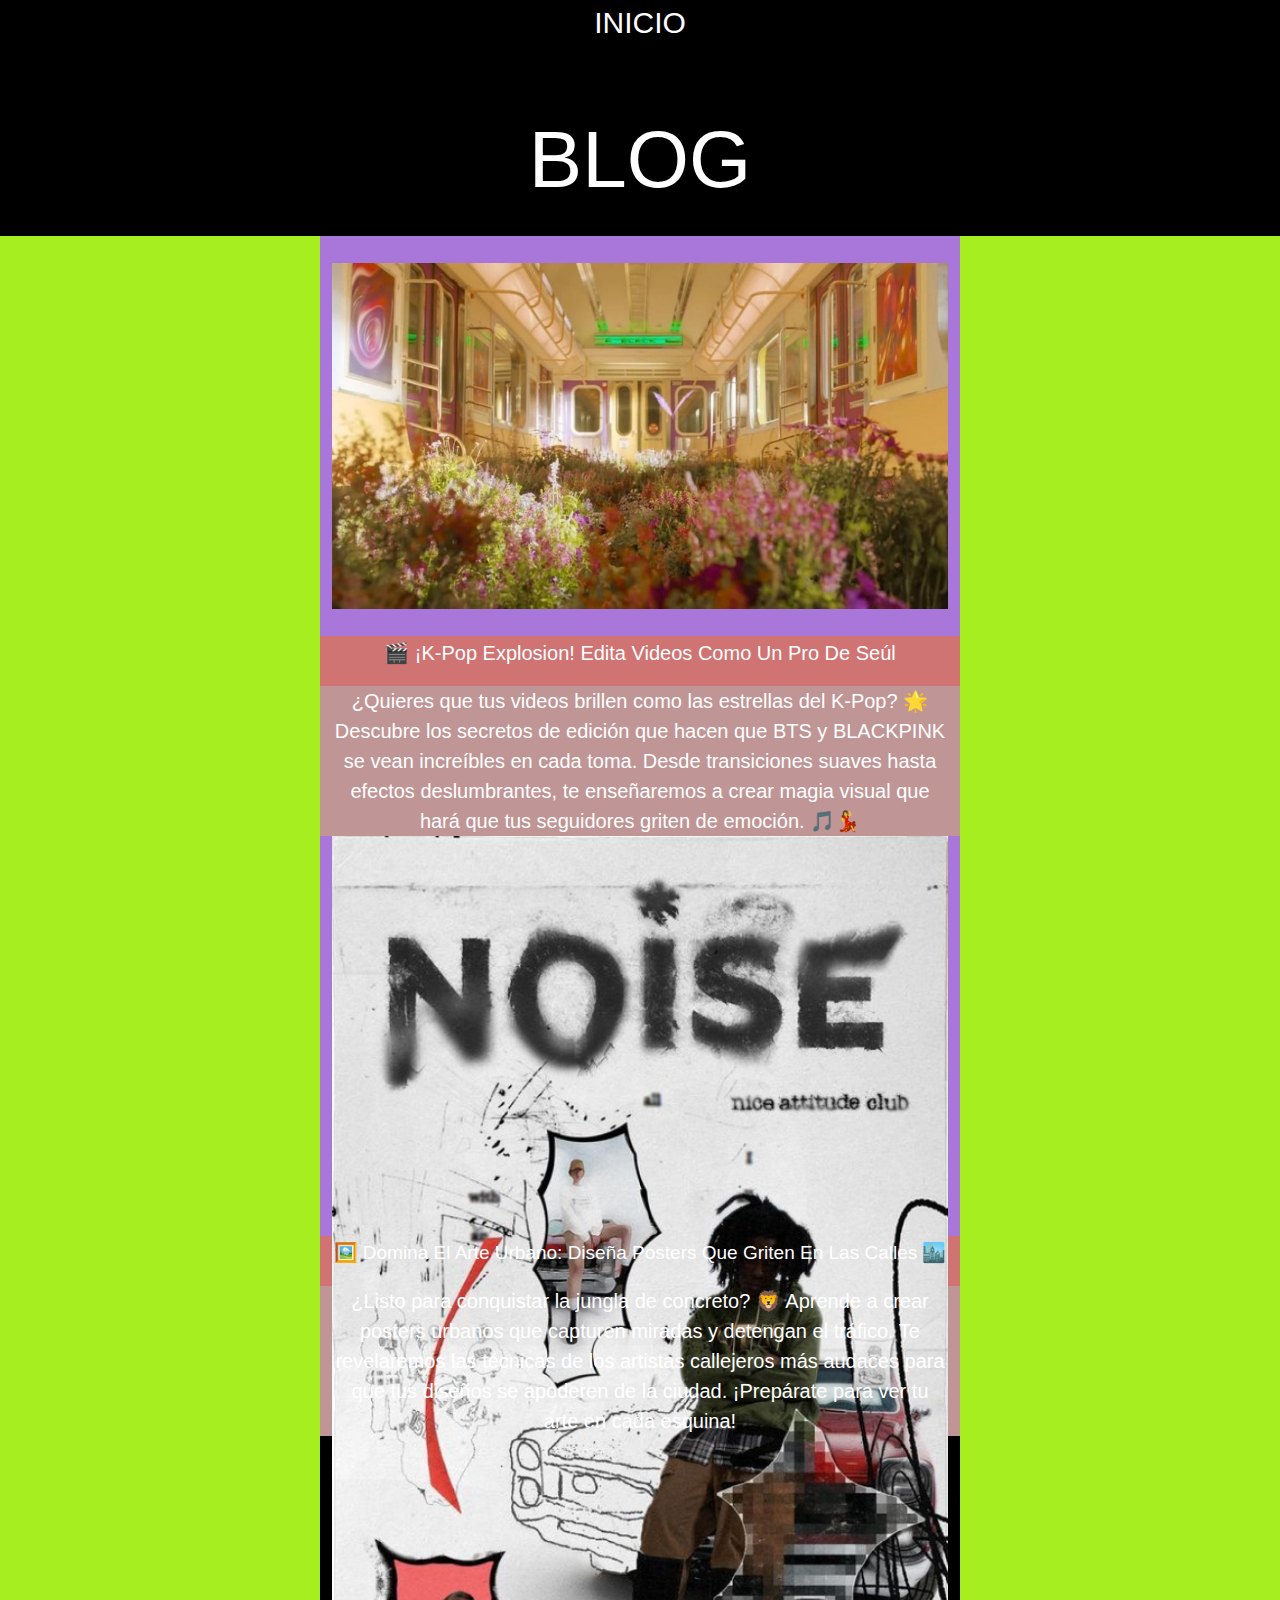
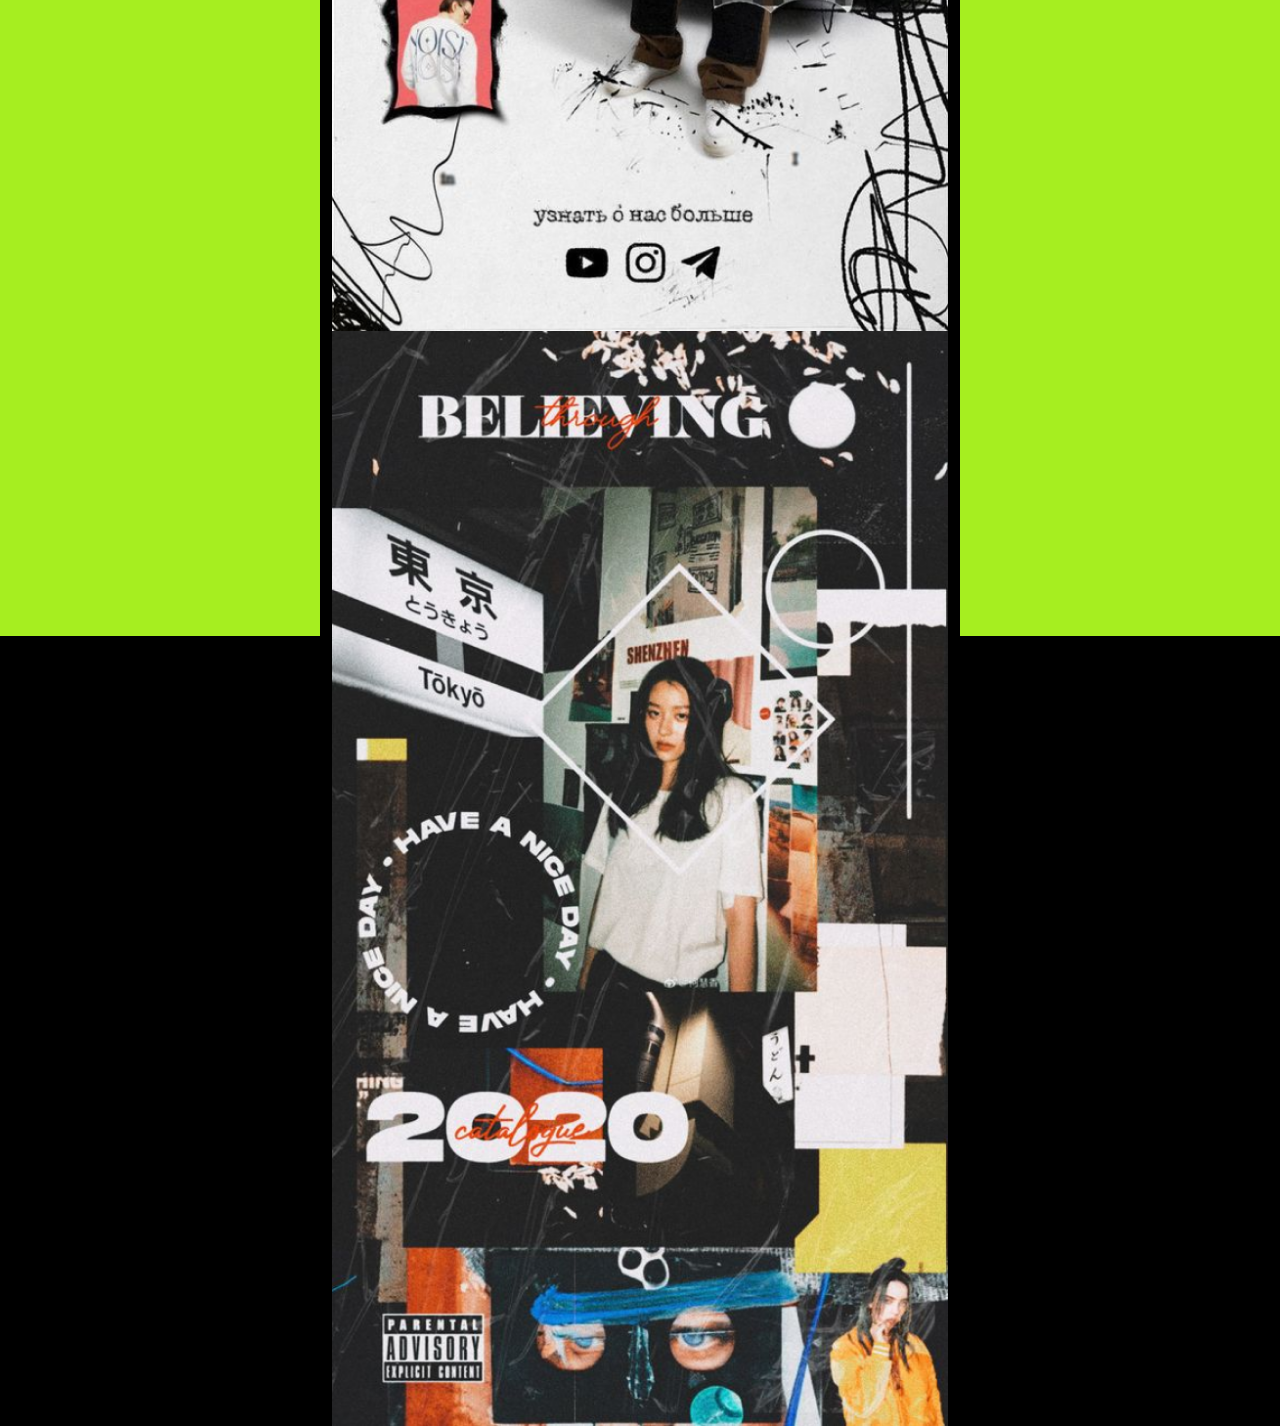
==== blog.html @ 445328c5 "cambios" ====
<!doctype html>
<html lang="en">
  <head>
    <meta charset="utf-8">
    <meta name="viewport" content="width=device-width, initial-scale=1">
    <title>blog</title>
    <link href="https://cdn.jsdelivr.net/npm/bootstrap@5.3.3/dist/css/bootstrap.min.css" rel="stylesheet" integrity="sha384-QWTKZyjpPEjISv5WaRU9OFeRpok6YctnYmDr5pNlyT2bRjXh0JMhjY6hW+ALEwIH" crossorigin="anonymous">
    <link rel="stylesheet" href="css/style.css">
</head>
  <body>
    <div class="container-fluid">
        <header class="header-blog">
              <a href="index.html" class="inicio-blog">INICIO</a>
        </header>


      <div class="row">
        <div class="col-sm-12 col-md-12 col-xl-12 col-xxl-12 caja3 blogtitulo">
          <p>BLOG</p>
        </div>
      </div>

      <div class="row">
        <div class="col-xl-3 col-xxl-3 caja4"></div>    

        <div class="col-12 col-sm-12  col-md-12 col-lg-12 col-xl-6 col-xxl-6">
            <div class="row caja5 imagen1">
                <img src="imagenes/kpopmv2.jpg" class="kpopimg">
            </div>
            <div class="row caja6 titulo1-blog">
                <P>🎬 ¡K-Pop Explosion! Edita Videos Como Un Pro De Seúl</P>
            </div>
            <div class="row caja7 texto1-blog">
              <P>¿Quieres que tus videos brillen como las estrellas del K-Pop? 🌟 Descubre los secretos de edición que hacen que BTS y BLACKPINK se vean increíbles en cada toma. Desde transiciones suaves hasta efectos deslumbrantes, te enseñaremos a crear magia visual que hará que tus seguidores griten de emoción. 🎵💃</P>
            </div>
            <div class="row caja8 imagen2-3">
                <img src="imagenes/posters.png" class="poster">
                <img src="imagenes/posters2.png" class="poster2">
            </div>
            <div class="row caja9 titulo2-blog">
              <P>🖼️ Domina El Arte Urbano: Diseña Posters Que Griten En Las Calles 🏙️</P>
            </div>
            <div class="row caja10 texto2-blog">
              <P>¿Listo para conquistar la jungla de concreto? 🦁 Aprende a crear posters urbanos que capturen miradas y detengan el tráfico. Te revelaremos las técnicas de los artistas callejeros más audaces para que tus diseños se apoderen de la ciudad. ¡Prepárate para ver tu arte en cada esquina!</P>
            </div>
        </div>


        <div class="col-xl-3 col-xxl-3 caja11">

        </div>
    </div>

    




    <script src="https://cdn.jsdelivr.net/npm/bootstrap@5.3.3/dist/js/bootstrap.bundle.min.js" integrity="sha384-YvpcrYf0tY3lHB60NNkmXc5s9fDVZLESaAA55NDzOxhy9GkcIdslK1eN7N6jIeHz" crossorigin="anonymous"></script>
  </body>
</html>
---- css/style.css ----
body{
    background-color: black;
}

/* INICIO */

.caja1 {
    height: 100%;
    background-color: #000000;
    justify-content: end;
    align-items: center;
}
.caja1 img{
    width: 100%;
}

.caja2 {
    height: 50px;
    width: 200px;
    left: 0;
    z-index: 0;
}

.blog1 {
    font-weight: bold;
    color: white;
    font-size: 40px;
    font-family: "Arimo", sans-serif;
    position: relative;
    z-index: 1;
    text-align: center;
}

.blog1 a{
    text-decoration: none;
    
}

.blog1 a:hover{
    color: #D0FF00;
    text-decoration: none;
}

.portafolio1 {
    font-weight: bold;
    color: white;
    font-size: 30px;
    font-family: "Arimo", sans-serif; 
    text-align: center;
}

.sobreMi1 {
    font-weight: bold;
    color: white;
    font-size: 30px;
    font-family: "Arimo", sans-serif;
    text-align: center;
}

.contacto1 {
    font-weight: bold;
    color: white;
    font-size: 30px;
    font-family: "Arimo", sans-serif;
    text-align: center;
}

.tituloinicio {
    color: white;
    font-size: 50px;
    font-family: "Arimo", sans-serif;
    text-align: center;
}
/* INICIO */


/* BLOG */
.header-blog{
    background-color: #000000;
    position: fixed;
    display: flex;
    justify-content: center;
    align-items: start;
    width: 100%;
    padding: 0px 0px;
    margin-left: -12px;
}
.caja4{
    background-color: rgb(166, 238, 32);
    height: 2000px;
}

.caja5 {
    background-color: rgb(169, 118, 218);
    height: 400px;
    justify-content: center;
    align-items: center;
}

.caja6 {
    background-color: rgb(207, 115, 115);
    height: 50px;
    text-align: center;
    display: flex;
    justify-content: center;
    align-items: center;
}

.caja7 {
    background-color: rgb(192, 149, 149);
    height: 150px;
    text-align: center;
    display: flex;
    justify-content: center;
    align-items: center;
}

.caja8 {
    background-color: rgb(169, 118, 218);
    height: 400px;
    justify-content: center;
    align-items: center;
}

.caja9 {
    background-color: rgb(207, 115, 115);
    height: 50px;
    text-align: center;
    display: flex;
    justify-content: center;
    align-items: center;
}

.caja10 {
    background-color: rgb(192, 149, 149);
    height: 150px;
    text-align: center;
    display: flex;
    justify-content: center;
    align-items: center;
}

.caja11 {
    background-color: rgb(166, 238, 32);
    height: 2000px;
}

.inicio-blog {
    color: white;
    font-size: 30px;
    font-family: "Arimo", sans-serif; 
    text-align: center;
    text-decoration: none;
}

.inicio-blog a:hover{
    color: #D0FF00;
}

.blogtitulo {
    color: white;
    font-size: 80px;
    font-family: "Arimo", sans-serif;
    text-align: center;
    padding-top: 100px;
}

.titulo1-blog {
    color: white;
    font-size: 20px;
    font-family: "Arimo", bold;
}

.titulo2-blog {
    color: white;
    font-size: 19px;
    font-family: "Arimo", bold;
}

.texto1-blog {
    color: white;
    font-size: 20px;
    font-family: "Arimo", sans-serif;
}

.texto2-blog {
    color: white;
    font-size: 20px;
    font-family: "Arimo", sans-serif;
}

.kpopimg {
    width: 100%;
}

.poster {
    width: auto;
    float: left;
}

.poster2 {
    width: auto;
    float: left;
}
/* BLOG */


/* PORTAFOLIO */
.caja12 {

    height: 850px;
}

.caja13 {

    height: 250px;
}

.caja14 {
    height: 200px;
    justify-content: center;
    align-items: center;
}

.caja15 {

    height: 200px;
}

.caja16 {
    height: 200px;
}

.caja17 {
    height: 850px;
}

.inicio1 {
    color: white;
    font-size: 30px;
    font-family: "Arimo", sans-serif; 
    text-align: center;
}

.sobreMi1 {
    color: white;
    font-size: 30px;
    font-family: "Arimo", sans-serif;
    text-align: center;
}

.contacto1 {
    color: white;
    font-size: 30px;
    font-family: "Arimo", sans-serif;
    text-align: center;
}

.portafoliotitulo {
    color: white;
    font-size: 80px;
    font-family: "Arimo", sans-serif;
    text-align: center;
    padding-top: 100px;
}

.branding1 {
    color: white;
    font-size: 40px;
    font-family: "Arimo", sans-serif;
    text-align: center;
}

.branding1 a{
    text-decoration: none;
    color: white;  
}

.branding1 a:hover{
    color: #D0FF00;
}

.edicion1 {
    color: white;
    font-size: 40px;
    font-family: "Arimo", sans-serif;
    text-align: center;
}

.edicion1 a{
    text-decoration: none;
    color: white;
}

.edicion1 a:hover{
    color: #D0FF00;
}

.ilustracion1 {
    color: white;
    font-size: 40px;
    font-family: "Arimo", sans-serif;
    text-align: center;
}

.ilustracion1 a{
   text-decoration: none;
   color: white; 
}

.ilustracion1 a:hover{
    color: #D0FF00;
}

/* PORTAFOLIO */


/* SOBRE MÍ */
.caja18 {
    height: 300px;
}

.caja19 {
    height: 500px;
    align-items: center;
    justify-content: center;
    display: flex;
}

.caja20 {
    height: 500px;
}

.sobremititulo {
    color: white;
    font-size: 80px;
    font-family: "Arimo", sans-serif;
    text-align: center;
    padding-top: 100px;
}

.inicio1 {
    color: white;
    font-size: 30px;
    font-family: "Arimo", sans-serif; 
    text-align: center;
}

.portafolio1 {
    color: white;
    font-size: 30px;
    font-family: "Arimo", sans-serif;
    text-align: center;
}

.contacto1 {
    color: white;
    font-size: 30px;
    font-family: "Arimo", sans-serif;
    text-align: center;
}

.texto-sobremi {
    color: white;
    font-size: 40px;
    font-family: "Arimo", sans-serif;
}

.fotomajo{
    height: 100%;
}
/* SOBRE MÍ */


/* CONTACTO */
.caja21 {

    height: 300px;
}

.caja22 {

    height: 300px;
    display: flex;
    justify-content: center;
    align-items: center;
}

.caja23 {

    height: 300px;
    display: flex;
    justify-content: center;
    align-items: center;
}

.caja24 {

    height: 300px;
    display: flex;
    justify-content: center;
    align-items: center;
}

.caja25 {

    height: 40px;
    display: flex;
    justify-content: center;
    align-items: center;
}

.caja26 {

    height: 40px;
    display: flex;
    justify-content: center;
    align-items: center;
}

.caja27 {

    height: 40px;
    display: flex;
    justify-content: center;
    align-items: center;
}

.caja28 {

    height: 40px;
    display: flex;
    justify-content: center;
    align-items: center;
}

.caja29 {

    height: 40px;
    display: flex;
    justify-content: center;
    align-items: center;
}

.caja30 {

    height: 40px;
    display: flex;
    justify-content: center;
    align-items: center;
}

.contactotitulo {
    color: white;
    font-size: 80px;
    font-family: "Arimo", sans-serif;
    text-align: center;
    padding-top: 100px;
}

.inicio1 {
    color: white;
    font-size: 30px;
    font-family: "Arimo", sans-serif; 
    text-align: center;
}

.portafolio1 {
    color: white;
    font-size: 30px;
    font-family: "Arimo", sans-serif;
    text-align: center;
}

.sobreMi1 {
    color: white;
    font-size: 30px;
    font-family: "Arimo", sans-serif;
    text-align: center;
}

.correo1-contacto {
    color: white;
    font-size: 20px;
    font-family: "Arimo", sans-serif;
}

.instagram1-contacto {
    color: white;
    font-size: 20px;
    font-family: "Arimo", sans-serif;
}

.github1-contacto {
    color: white;
    font-size: 20px;
    font-family: "Arimo", sans-serif;
}

.correoimg {
    width: 356px;
}

.instaimg {
    width: 270px;
}

.githubimg {
    width: 260px;
}
/* CONTACTO */


/* BRANDING */
.caja31 {
    background-color: rgb(101, 197, 165);
    height: 300px;
}

.caja32 {
    background-color: rgb(162, 162, 250);
    height: 500px;
}

.caja33 {
    background-color: rgb(169, 224, 158);
    height: 500px;
}

.caja34 {
    background-color: rgb(250, 162, 216);
    height: 500px;
}

.inicio1 {
    color: white;
    font-size: 30px;
    font-family: "Arimo", sans-serif; 
    text-align: center;
}

.portafolio1 {
    color: white;
    font-size: 30px;
    font-family: "Arimo", sans-serif;
    text-align: center;
}

.contacto1 {
    color: white;
    font-size: 30px;
    font-family: "Arimo", sans-serif;
    text-align: center;
}

.brandingtitulo {
    color: white;
    font-size: 80px;
    font-family: "Arimo", sans-serif;
    text-align: center;
    padding-top: 100px;
}
/* BRANDING */


/* EDICIÓN */
.caja35 {
    height: 300px;
}

.caja36 {
    height: 500px;
}

.caja37 {
    background-color: rgb(169, 224, 158);
    height: 500px;
    display: flex;
    justify-content: center;
    align-items: center;
}

.caja38 {
    background-color: rgb(169, 224, 158);
    height: 500px;
    display: flex;
    justify-content: center;
    align-items: center;
}

.caja39 {
    height: 500px;
}

.inicio1 {
    color: white;
    font-size: 30px;
    font-family: "Arimo", sans-serif; 
    text-align: center;
}

.portafolio1 {
    color: white;
    font-size: 30px;
    font-family: "Arimo", sans-serif;
    text-align: center;
}

.contacto1 {
    color: white;
    font-size: 30px;
    font-family: "Arimo", sans-serif;
    text-align: center;
}

.ediciontitulo {
    color: white;
    font-size: 80px;
    font-family: "Arimo", sans-serif;
    text-align: center;
    padding-top: 100px;
}

.cervezaimg {
    width: 100%;
}

.randomimg {
    width: 100%;
}
/* EDICIÓN */


/* ILUSTRACIÓN */
.caja40 {
    background-color: rgb(101, 197, 165);
    height: 300px;
}

.caja41 {
    background-color: rgb(162, 162, 250);
    height: 500px;
}

.caja42 {
    background-color: rgb(169, 224, 158);
    height: 500px;
}

.caja43 {
    background-color: rgb(250, 162, 216);
    height: 500px;
}

.inicio1 {
    color: white;
    font-size: 30px;
    font-family: "Arimo", sans-serif; 
    text-align: center;
}

.portafolio1 {
    color: white;
    font-size: 30px;
    font-family: "Arimo", sans-serif;
    text-align: center;
}

.contacto1 {
    color: white;
    font-size: 30px;
    font-family: "Arimo", sans-serif;
    text-align: center;
}

.ilustraciontitulo {
    color: white;
    font-size: 80px;
    font-family: "Arimo", sans-serif;
    text-align: center;
    padding-top: 100px;
}
/* ILUSTRACIÓN */

/* hamburguesa */
.header{
    height: 100px;
    padding: 0 50px;
    color: white; 
    display: flex;
    justify-content: space-between;
    align-items: center;
    width: 100%;
}

.menu{
    color: white;
    text-transform: uppercase;
    text-decoration: none;
    padding: 0 10px;
    transition: 0.4s;
}
.mostrar-menu,
.esconder-menu{
    font-size: 30px;
    cursor: pointer;
    display: none;
    transition: 0.4s;
}
.menu a{
    padding: 10px;
    color: rgb(255, 255, 255);
    text-decoration: none;
}
.mostrar-menu{
    order: 1;
}
.menu a:hover,
.mostrar-menu,
.esconder-menu{
    color: #D0FF00;
}
#check{
    display: none;
}
@media(max-width: 768px){
    .mostrar-menu,
    .esconder-menu{
        display: block;
    }
    .menu{
        position: fixed;
        width: 100%;
        height: 100vh;
        background: #000000;
        right: -100%;
        top: 0%;
        text-align: center;
        padding: 100px 0;
        z-index: 100px;
        transition: 0.8s;
    }
    .menu a{
        display: block;
        padding: 20px;
    }
    .esconder-menu{
        position: absolute;
        top: 40px;
        right: 40px;
    }
    #check:checked ~ .menu{
        right: 0;
    }
}
/* FIN HAMBURUESA */

/* MEDIAQUERE */
    /* 4K */
    @media(max-width: 2650px){
        .fotoindex{
            height: 100%;
        }
        .correoimg {
            width: 100%;
        }
        
        .instaimg {
            width: 100%;
        }
        
        .githubimg {
            width: 856px;
            height: 856px;
        }
    
        .caja25{
            margin-top: 50px;
        }
    
        .caja26{
            margin-top: 50px;
        }
    
        .caja27{
            margin-top: 50px;
        }
        .caja25{
        margin-top: 50px;
        }
        .caja26{
            margin-top: 50px;
        }
        .caja27{
            margin-top: 50px;
        }
        .caja2{
            width: 300px;
            height: 100px;
        }
        .blog1{
            font-size: 80px;
        }
        .portafolio1 {
            font-size: 50px;
        }
        .sobreMi1 {
            font-size: 50px;
        }
        .contacto1 {
            font-size: 50px;
        }
        .kpopimg {
            width: 50%;
        }
    }
    /* 4K */

    /* LAPTOP */
    @media(max-width: 1440px){
        .fotoindex{
            height: 100%;
        }
        .caja22 {
            margin-bottom: 10px;
        }
        .caja2{
            width: 200px;
            height: 80px;
        }
        .blog1{
            font-size: 50px;
        }
        .portafolio1 {
            font-size: 30px;
        }
        .sobreMi1 {
            font-size: 30px;
        }
        .contacto1 {
            font-size: 30px;
        }
        .kpopimg {
            width: 100%;
        }
    }
    /* LAPTOP */

    /* TABLET */
    @media(max-width: 768px){
        .fotoindex{
            height: 100%;
        }
        .caja12{
            display: none;
        }
        .caja17{
            display: none;
        }
        .portafoliotitulo{
            font-size: 50px;
        }
        .sobremititulo{
            font-size: 50px;
        }
        .contactotitulo{
            font-size: 50px;
        }
        .correo1-contacto{
            font-size: 40px;
        }
        .instagram1-contacto{
            font-size: 40px;
        }
        .github1-contacto{
            font-size: 40px;
        }
        .caja2{
            width: 100px;
            height: 50px;
        }
        .blog1{
            font-size: 30px;
        }
        .kpopimg{
            width: 100%
        }
    }
    /* TABLET */

    /* MÓVIL */
    @media(max-width: 425px){
        .fotoindex{
            height: 100%;
        }
        .caja2{
            width: 50px;
            height: 20px;
        }
        .blog1{
            font-size: 15px;
        }
        .tituloinicio {
            font-size: 20px;
        }
    }
    /* MÓVIL */

    /* Contacto */
    @media(max-width:2804px){
        .caja25{
            margin-top: 50px;
        }
    
        .caja26{
            margin-top: 50px;
        }
    
        .caja27{
            margin-top: 50px;
        }
    }
    /* Contacto */

    /* Blog */
    @media(max-width:1199px){
        .caja4{
            display: none;
        }
        .caja11{
            display: none;
        }
        .kpopimg{
            width: 60%
        }
    }
    /* Blog */
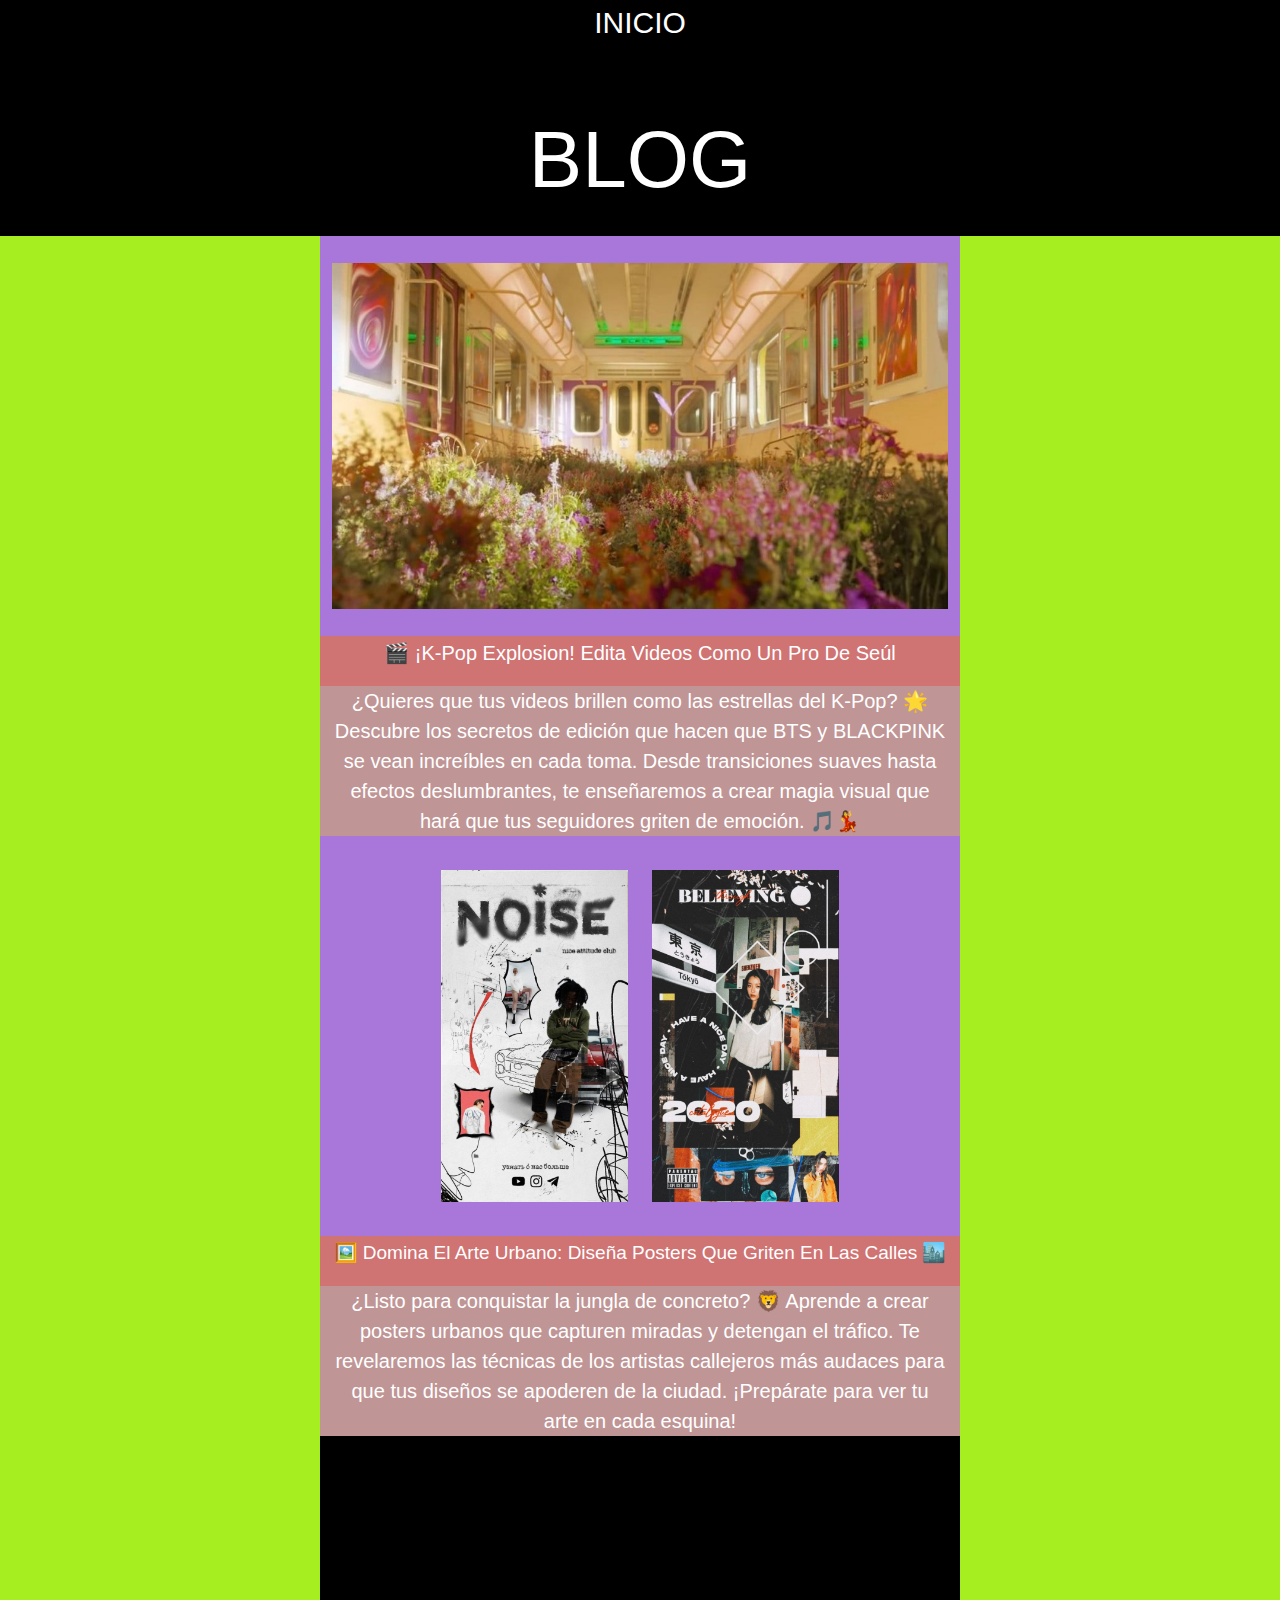
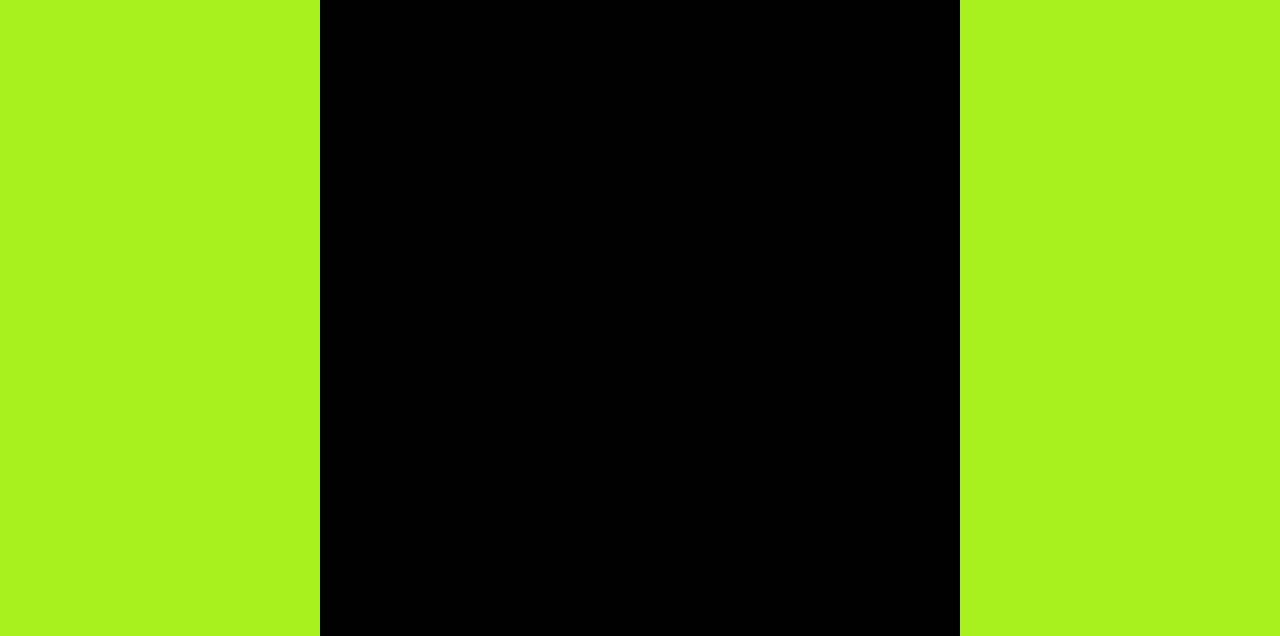
==== commit 5cc0f5b6: "cambios" ====
--- a/blog.html
+++ b/blog.html
@@ -25,23 +25,23 @@
 
         <div class="col-12 col-sm-12  col-md-12 col-lg-12 col-xl-6 col-xxl-6">
             <div class="row caja5 imagen1">
-                <img src="imagenes/kpopmv2.jpg" class="kpopimg">
+                <img src="imagenes/kpopmv2.jpg" class="kpopimg img-fluid">
             </div>
-            <div class="row caja6 titulo1-blog">
-                <P>🎬 ¡K-Pop Explosion! Edita Videos Como Un Pro De Seúl</P>
+            <div class="row caja6">
+                <P class="titulo1-blog">🎬 ¡K-Pop Explosion! Edita Videos Como Un Pro De Seúl</P>
             </div>
-            <div class="row caja7 texto1-blog">
-              <P>¿Quieres que tus videos brillen como las estrellas del K-Pop? 🌟 Descubre los secretos de edición que hacen que BTS y BLACKPINK se vean increíbles en cada toma. Desde transiciones suaves hasta efectos deslumbrantes, te enseñaremos a crear magia visual que hará que tus seguidores griten de emoción. 🎵💃</P>
+            <div class="row caja7">
+              <P class="texto1-blog">¿Quieres que tus videos brillen como las estrellas del K-Pop? 🌟 Descubre los secretos de edición que hacen que BTS y BLACKPINK se vean increíbles en cada toma. Desde transiciones suaves hasta efectos deslumbrantes, te enseñaremos a crear magia visual que hará que tus seguidores griten de emoción. 🎵💃</P>
             </div>
             <div class="row caja8 imagen2-3">
                 <img src="imagenes/posters.png" class="poster">
                 <img src="imagenes/posters2.png" class="poster2">
             </div>
-            <div class="row caja9 titulo2-blog">
-              <P>🖼️ Domina El Arte Urbano: Diseña Posters Que Griten En Las Calles 🏙️</P>
+            <div class="row caja9">
+              <P class="titulo2-blog">🖼️ Domina El Arte Urbano: Diseña Posters Que Griten En Las Calles 🏙️</P>
             </div>
             <div class="row caja10 texto2-blog">
-              <P>¿Listo para conquistar la jungla de concreto? 🦁 Aprende a crear posters urbanos que capturen miradas y detengan el tráfico. Te revelaremos las técnicas de los artistas callejeros más audaces para que tus diseños se apoderen de la ciudad. ¡Prepárate para ver tu arte en cada esquina!</P>
+              <P class="texto2-blog">¿Listo para conquistar la jungla de concreto? 🦁 Aprende a crear posters urbanos que capturen miradas y detengan el tráfico. Te revelaremos las técnicas de los artistas callejeros más audaces para que tus diseños se apoderen de la ciudad. ¡Prepárate para ver tu arte en cada esquina!</P>
             </div>
         </div>
 
--- a/css/style.css
+++ b/css/style.css
@@ -189,19 +189,6 @@
     font-family: "Arimo", sans-serif;
 }
 
-.kpopimg {
-    width: 100%;
-}
-
-.poster {
-    width: auto;
-    float: left;
-}
-
-.poster2 {
-    width: auto;
-    float: left;
-}
 /* BLOG */
 
 
@@ -816,6 +803,23 @@
     }
     /* 4K */
 
+    /* 4K 2*/
+    @media (min-width: 1440px) and (max-width: 2560px) {
+        .poster {
+                width: 19%; 
+                height: auto; 
+                object-fit: cover;
+                float: left;
+        }
+        .poster2 {
+            width: 19%; 
+            height: auto; 
+            object-fit: cover;
+            float: left;
+    }
+    }
+    /* 4K 2*/
+
     /* LAPTOP */
     @media(max-width: 1440px){
         .fotoindex{
@@ -846,6 +850,23 @@
     }
     /* LAPTOP */
 
+    /* LAPTOP 2*/
+    @media (min-width: 1024px) and (max-width: 1440px) {
+        .poster {
+                width: 33%; 
+                height: auto; 
+                object-fit: cover;
+                float: left;
+        }
+        .poster2 {
+            width: 33%; 
+            height: auto; 
+            object-fit: cover;
+            float: left;
+    }
+    }
+    /* LAPTOP 2*/
+
     /* TABLET */
     @media(max-width: 768px){
         .fotoindex{
@@ -883,10 +904,53 @@
             font-size: 30px;
         }
         .kpopimg{
-            width: 100%
-        }
+            width: 200%;
+        }
+        
     }
     /* TABLET */
+
+    /* TABLET 2 */
+    @media (min-width: 425px) and (max-width: 768px) {
+        .caja8{
+            height: 300px;
+        }
+        .poster {
+            width: 30%; 
+            height: auto; 
+            object-fit: cover;
+            float: left;
+        }
+        .poster2 {
+            width: 30%; 
+            height: auto; 
+            object-fit: cover;
+            float: left;
+        }
+    }
+    /* TABLET 2 */
+
+    /* laptop */
+    @media (min-width: 768px) and (max-width: 1024px) {
+        .kpopimg {
+            width: 100%; 
+            height: auto; 
+            object-fit: cover;
+        }
+        .poster {
+            width: 23%; 
+            height: auto; 
+            object-fit: cover;
+            float: left;
+        }
+        .poster2 {
+            width: 23%; 
+            height: auto; 
+            object-fit: cover;
+            float: left;
+        }
+    }
+    /* laptop */
 
     /* MÓVIL */
     @media(max-width: 425px){
@@ -903,8 +967,119 @@
         .tituloinicio {
             font-size: 20px;
         }
+        .kpopimg{
+            width: 100%;
+        }
+        .titulo1-blog{
+            font-size: 15px;
+        }
+        .caja5{
+            height: 250px;
+        }
+        .titulo2-blog{
+            font-size: 15px;
+        }
     }
     /* MÓVIL */
+
+    /* MÓVIL 2*/
+    @media (min-width: 374px) and (max-width: 425px) {
+        .caja5 {
+            height: 250px;
+        }
+        .kpopimg {
+            width: 100%; 
+            height: auto; 
+            object-fit: cover;
+        }
+        .texto1-blog {
+            font-size: 15px;
+        }
+        .poster {
+            width: 42%; 
+            height: auto; 
+            object-fit: cover;
+            float: left;
+        }
+        .poster2 {
+            width: 42%; 
+            height: auto; 
+            object-fit: cover;
+            float: left;
+        }
+        .texto2-blog {
+            font-size: 15px;
+        }
+    }
+    /* MÓVIL 2*/
+
+    /* MÓVIL 3*/
+    @media (min-width: 319px) and (max-width: 375px) {
+        .caja5 {
+            height: 150px;
+        }
+        .kpopimg {
+            width: 100%; 
+            height: auto; 
+            object-fit: cover;
+        }
+        .texto1-blog {
+            font-size: 14px;
+        }
+        .caja8{
+            height: 250px;
+        }
+        .poster {
+            width: 42%; 
+            height: auto; 
+            object-fit: cover;
+            float: left;
+        }
+        .poster2 {
+            width: 42%; 
+            height: auto; 
+            object-fit: cover;
+            float: left;
+        }
+        .texto2-blog {
+            font-size: 14px;
+        }
+    }
+    /* MÓVIL 3*/
+
+    /* MÓVIL 4*/
+    @media(max-width: 320px) {
+        .caja5 {
+            height: 100px;
+        }
+        .kpopimg {
+            width: 100%; 
+            height: auto; 
+            object-fit: cover;
+        }
+        .texto1-blog {
+            font-size: 13px;
+        }
+        .caja8{
+            height: 205px;
+        }
+        .poster {
+            width: 42%; 
+            height: auto; 
+            object-fit: cover;
+            float: left;
+        }
+        .poster2 {
+            width: 42%; 
+            height: auto; 
+            object-fit: cover;
+            float: left;
+        }
+        .texto2-blog {
+            font-size: 13px;
+        }
+    }
+    /* MÓVIL 4*/
 
     /* Contacto */
     @media(max-width:2804px){
@@ -934,4 +1109,19 @@
             width: 60%
         }
     }
-    /* Blog */+    /* Blog */
+
+/* AYUDA IA */
+    
+    /* Estilo para caja5 en tabletas */
+@media (min-width: 424px) and (max-width: 768px) {
+    .caja5 {
+        padding: 15px; /* Agrega un poco de espacio interno para mejorar el diseño en tabletas */
+    }
+
+    .kpopimg {
+        width: 90%; 
+        height: auto; 
+        object-fit: cover;
+    }
+}
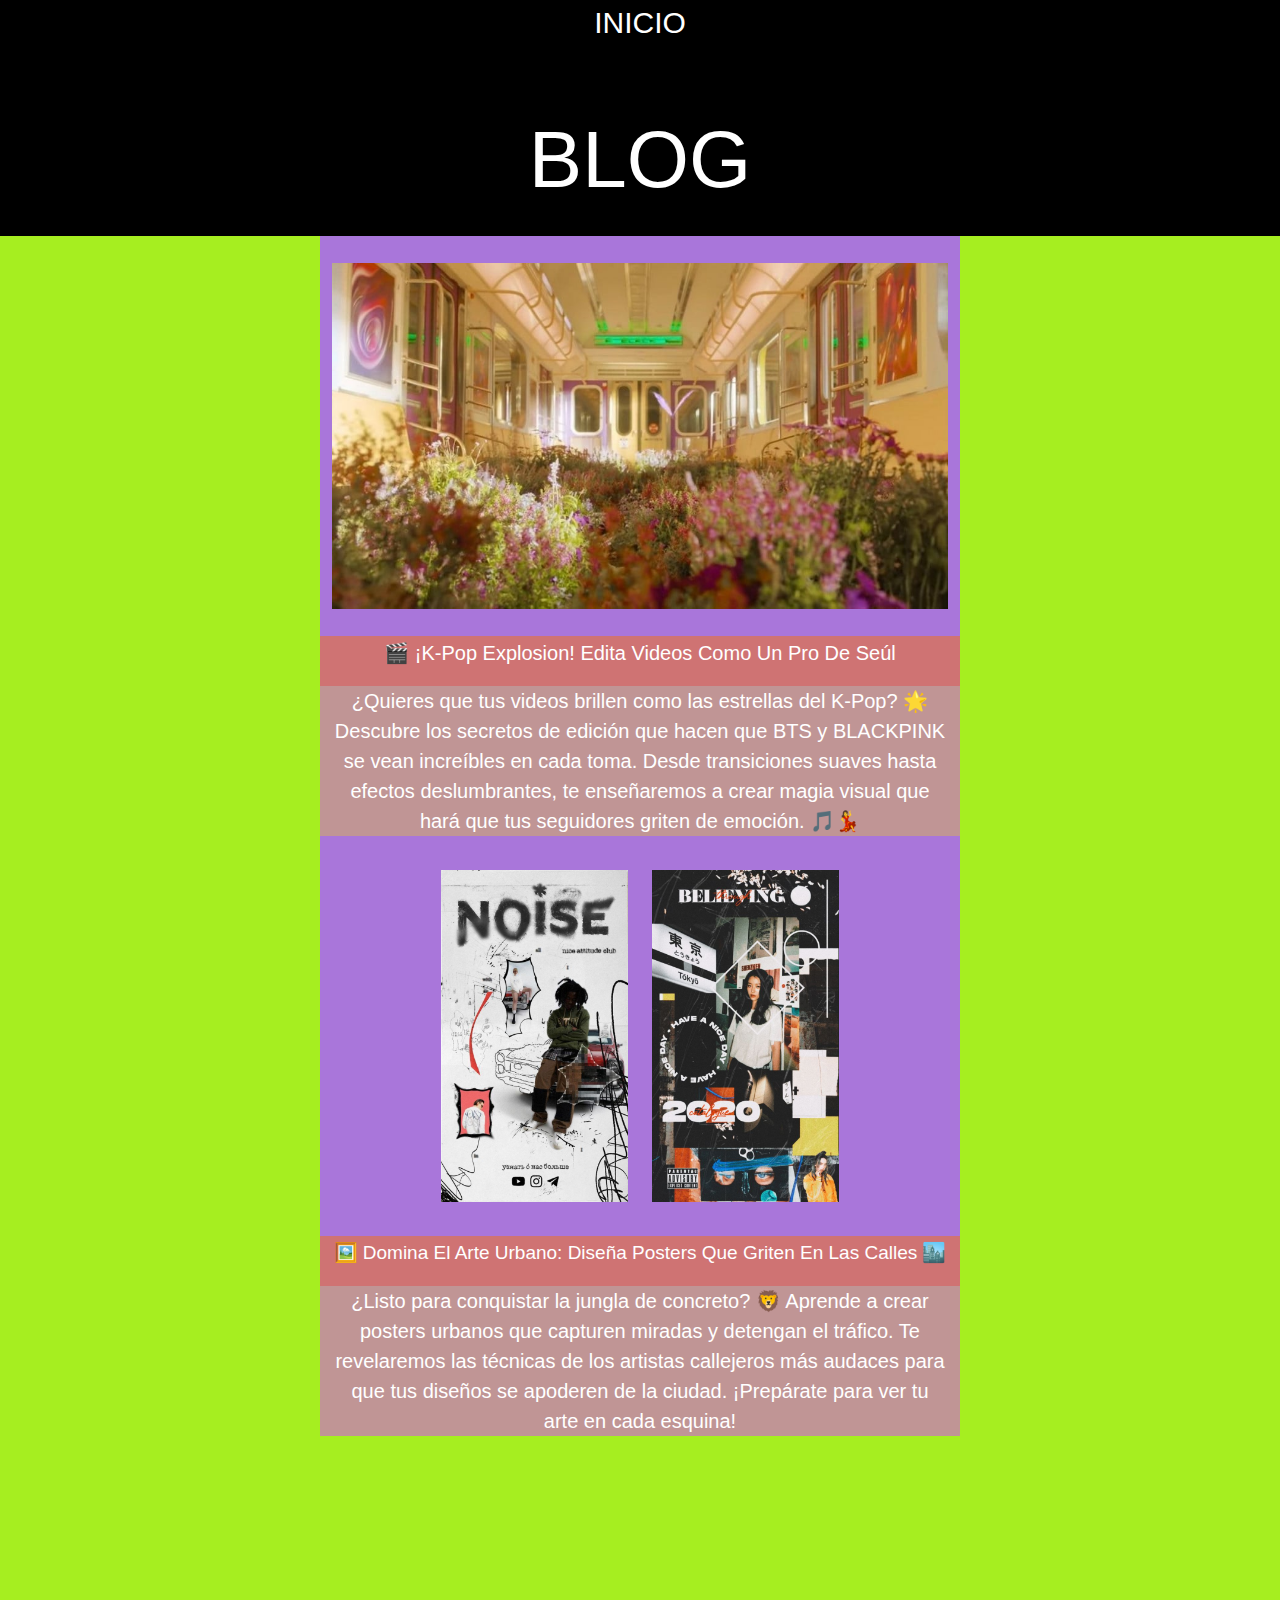
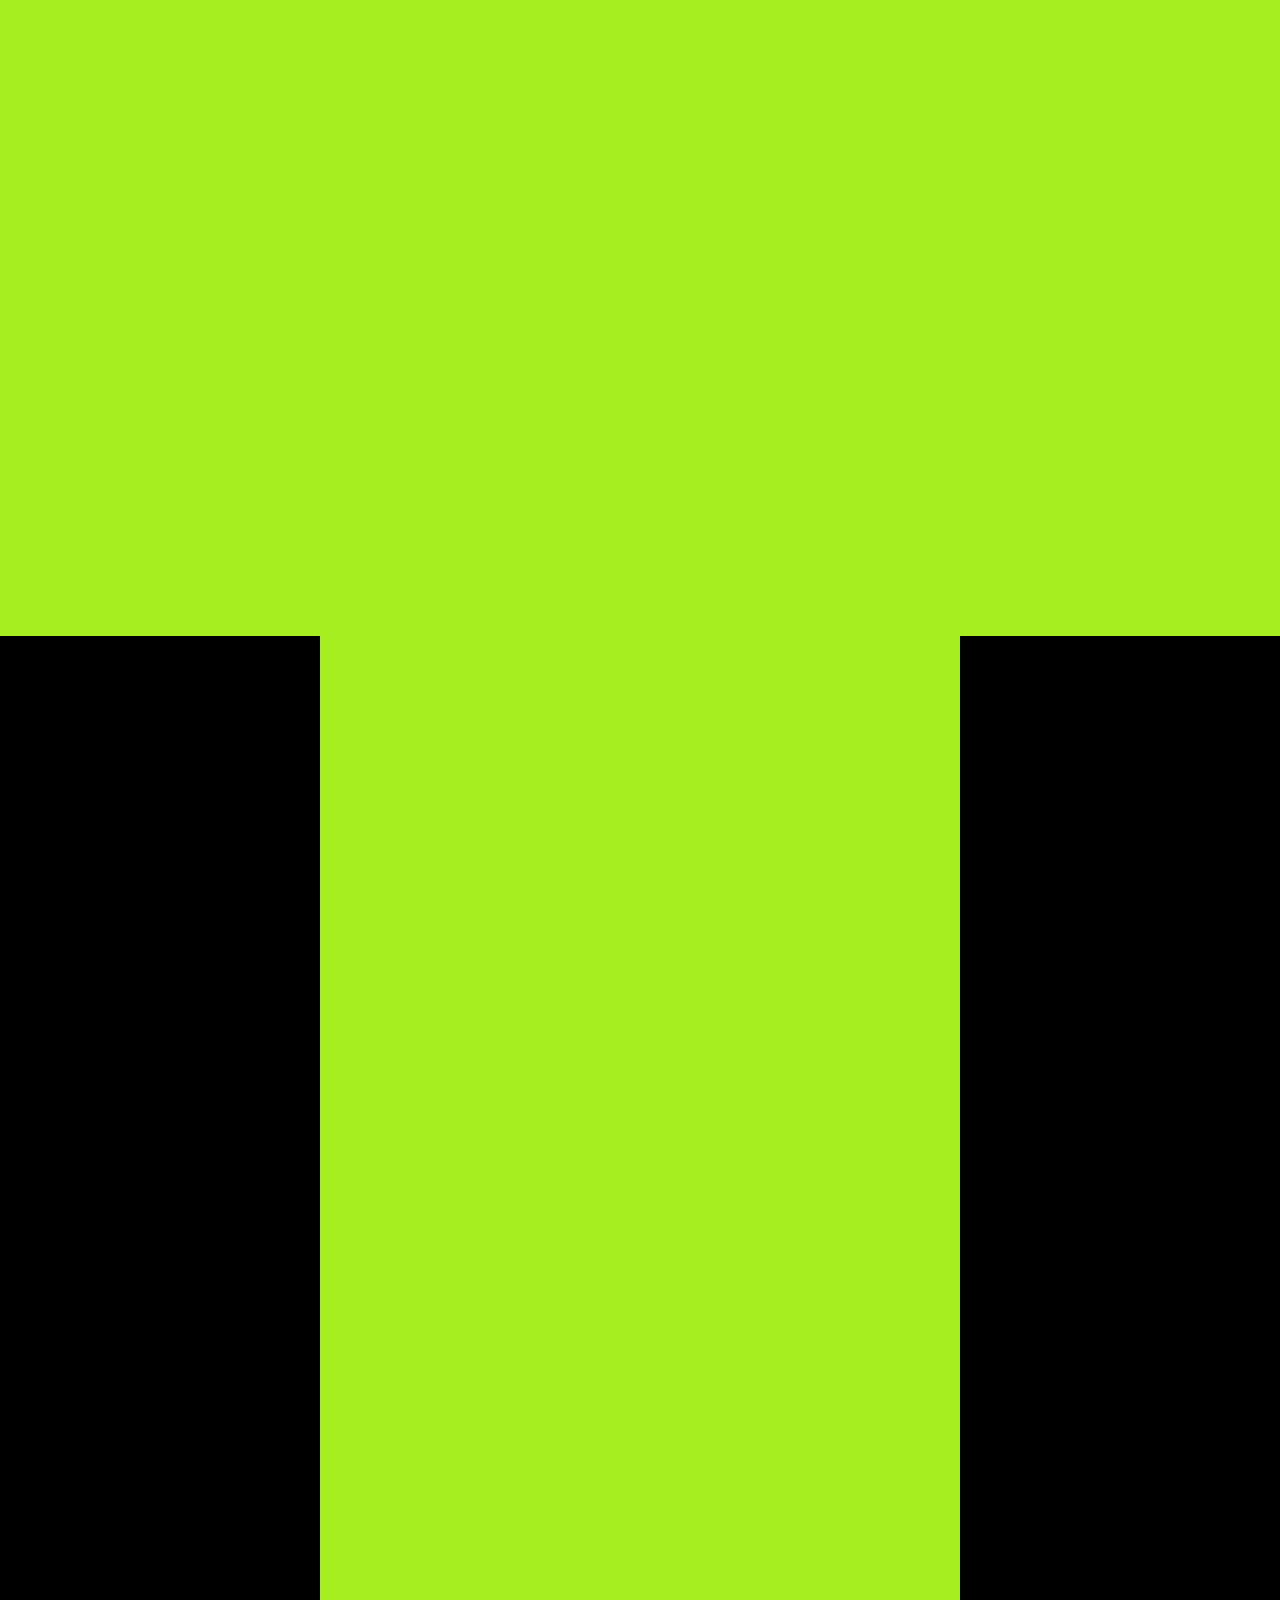
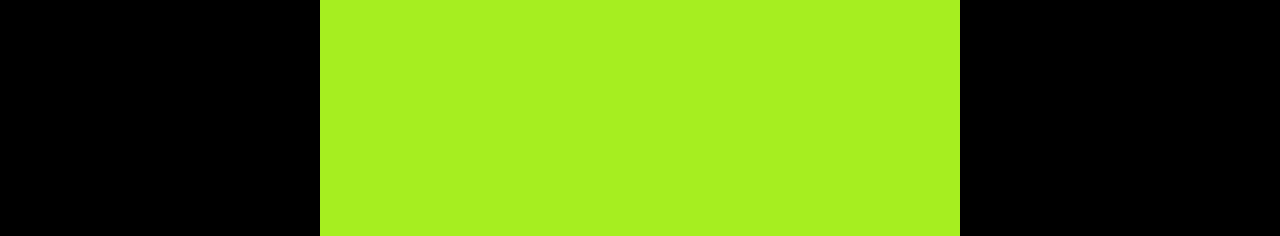
==== commit 2f160cf5: "agrego imagen" ====
--- a/blog.html
+++ b/blog.html
@@ -43,6 +43,9 @@
             <div class="row caja10 texto2-blog">
               <P class="texto2-blog">¿Listo para conquistar la jungla de concreto? 🦁 Aprende a crear posters urbanos que capturen miradas y detengan el tráfico. Te revelaremos las técnicas de los artistas callejeros más audaces para que tus diseños se apoderen de la ciudad. ¡Prepárate para ver tu arte en cada esquina!</P>
             </div>
+            <div class="row caja11 imagen4">
+              <img src="" class="">
+          </div>
         </div>
 
 
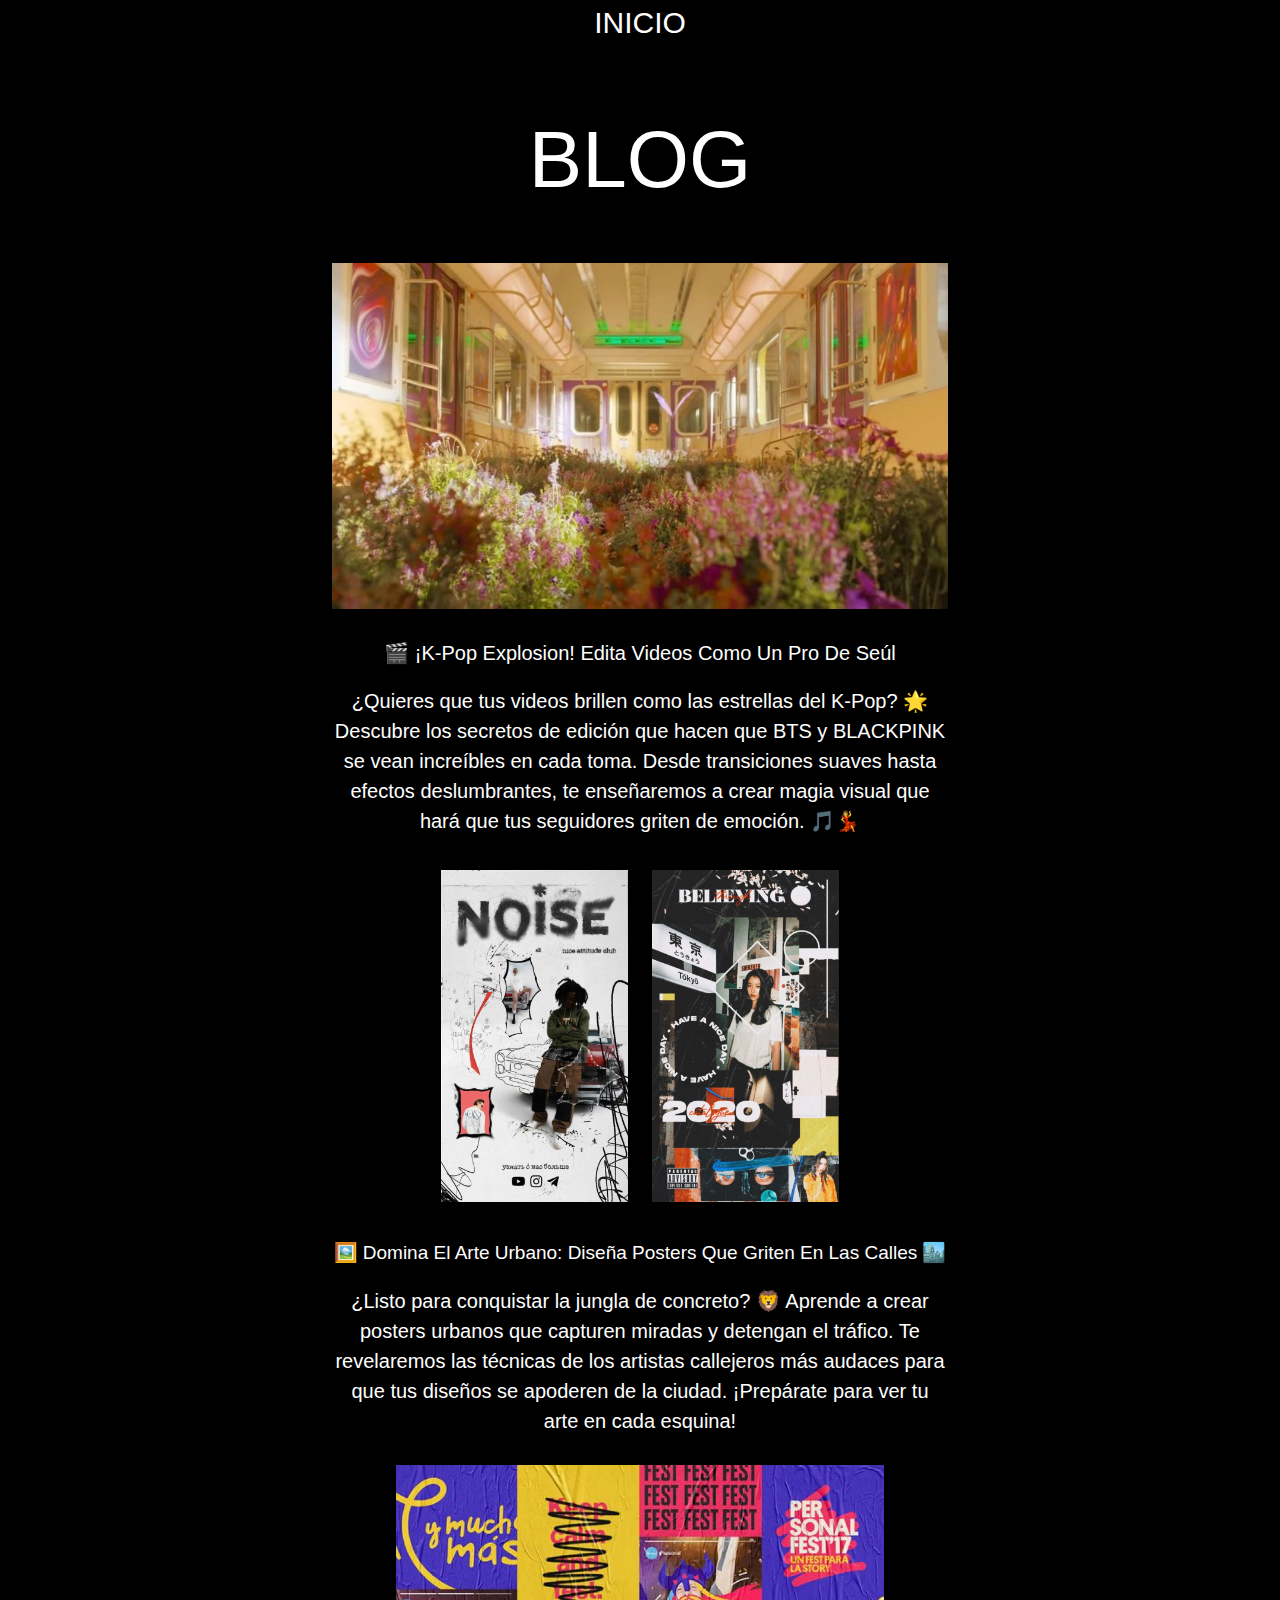
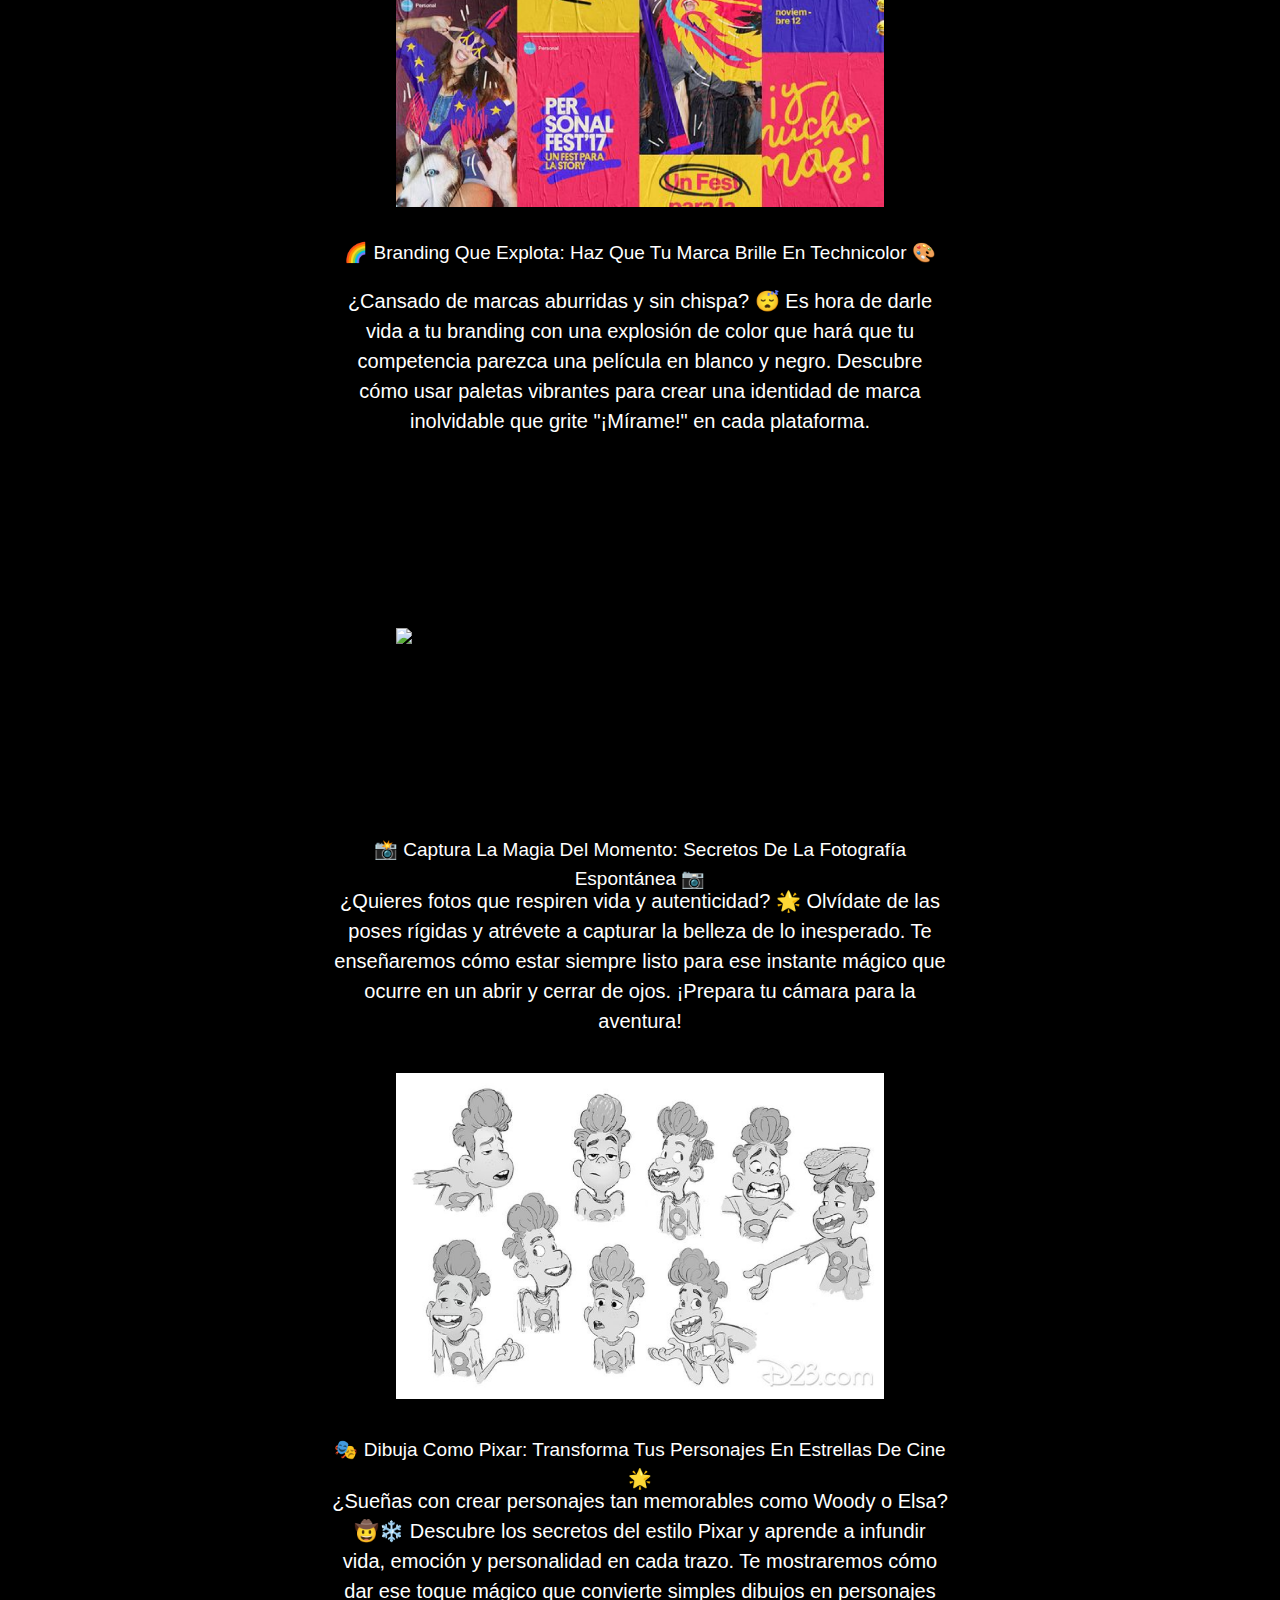
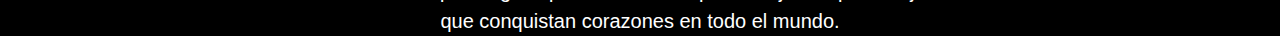
==== commit 8bdc0643: "termine blog" ====
--- a/blog.html
+++ b/blog.html
@@ -24,28 +24,53 @@
         <div class="col-xl-3 col-xxl-3 caja4"></div>    
 
         <div class="col-12 col-sm-12  col-md-12 col-lg-12 col-xl-6 col-xxl-6">
-            <div class="row caja5 imagen1">
-                <img src="imagenes/kpopmv2.jpg" class="kpopimg img-fluid">
+            <div class="row cajakpop">
+                <img src="imagenes/kpopmv2.jpg" class="kpopimg">
             </div>
-            <div class="row caja6">
+            <div class="row cajatitulo1">
                 <P class="titulo1-blog">🎬 ¡K-Pop Explosion! Edita Videos Como Un Pro De Seúl</P>
             </div>
-            <div class="row caja7">
+            <div class="row cajatexto1">
               <P class="texto1-blog">¿Quieres que tus videos brillen como las estrellas del K-Pop? 🌟 Descubre los secretos de edición que hacen que BTS y BLACKPINK se vean increíbles en cada toma. Desde transiciones suaves hasta efectos deslumbrantes, te enseñaremos a crear magia visual que hará que tus seguidores griten de emoción. 🎵💃</P>
             </div>
-            <div class="row caja8 imagen2-3">
-                <img src="imagenes/posters.png" class="poster">
-                <img src="imagenes/posters2.png" class="poster2">
+            <div class="row cajaposters">
+                <img src="imagenes/posters.png" class="posterimg">
+                <img src="imagenes/posters2.png" class="posterimg2">
             </div>
-            <div class="row caja9">
+            <div class="row cajatitulo2">
               <P class="titulo2-blog">🖼️ Domina El Arte Urbano: Diseña Posters Que Griten En Las Calles 🏙️</P>
             </div>
-            <div class="row caja10 texto2-blog">
+            <div class="row cajatexto2">
               <P class="texto2-blog">¿Listo para conquistar la jungla de concreto? 🦁 Aprende a crear posters urbanos que capturen miradas y detengan el tráfico. Te revelaremos las técnicas de los artistas callejeros más audaces para que tus diseños se apoderen de la ciudad. ¡Prepárate para ver tu arte en cada esquina!</P>
             </div>
-            <div class="row caja11 imagen4">
-              <img src="" class="">
-          </div>
+            <div class="row cajabranding">
+              <img src="imagenes/branding.png" class="brandingimg">
+            </div>
+            <div class="row cajatitulo3">
+              <P class="titulo3-blog"> 🌈 Branding Que Explota: Haz Que Tu Marca Brille En Technicolor 🎨</P>
+            </div>
+            <div class="row cajatexto3">
+              <P class="texto3-blog">¿Cansado de marcas aburridas y sin chispa? 😴 Es hora de darle vida a tu branding con una explosión de color que hará que tu competencia parezca una película en blanco y negro. Descubre cómo usar paletas vibrantes para crear una identidad de marca inolvidable que grite "¡Mírame!" en cada plataforma.</P>
+            </div>
+            <div class="row cajaespo">
+              <img src="imagenes/espo.JPG" class="espoimg">
+            </div>
+            <div class="row cajatitulo4">
+              <P class="titulo4-blog">📸 Captura La Magia Del Momento: Secretos De La Fotografía Espontánea 📷</P>
+            </div>
+            <div class="row cajatexto4">
+              <P class="texto4-blog">¿Quieres fotos que respiren vida y autenticidad? 🌟 Olvídate de las poses rígidas y atrévete a capturar la belleza de lo inesperado. Te enseñaremos cómo estar siempre listo para ese instante mágico que ocurre en un abrir y cerrar de ojos. ¡Prepara tu cámara para la aventura!</P>
+            </div>
+            <div class="row cajadraw">
+              <img src="imagenes/draw.png" class="drawimg">
+            </div>
+            <div class="row cajatitulo5">
+              <P class="titulo5-blog">🎭 Dibuja Como Pixar: Transforma Tus Personajes En Estrellas De Cine 🌟</P>
+            </div>
+            <div class="row cajatexto5">
+              <P class="texto5-blog">¿Sueñas con crear personajes tan memorables como Woody o Elsa? 🤠❄️ Descubre los secretos del estilo Pixar y aprende a infundir vida, emoción y personalidad en cada trazo. Te mostraremos cómo dar ese toque mágico que convierte simples dibujos en personajes que conquistan corazones en todo el mundo.</P>
+            </div>
+
         </div>
 
 
--- a/css/style.css
+++ b/css/style.css
@@ -86,19 +86,16 @@
     margin-left: -12px;
 }
 .caja4{
-    background-color: rgb(166, 238, 32);
     height: 2000px;
 }
 
-.caja5 {
-    background-color: rgb(169, 118, 218);
+.cajakpop {
     height: 400px;
     justify-content: center;
     align-items: center;
 }
 
-.caja6 {
-    background-color: rgb(207, 115, 115);
+.cajatitulo1 {
     height: 50px;
     text-align: center;
     display: flex;
@@ -106,8 +103,7 @@
     align-items: center;
 }
 
-.caja7 {
-    background-color: rgb(192, 149, 149);
+.cajatexto1 {
     height: 150px;
     text-align: center;
     display: flex;
@@ -115,15 +111,13 @@
     align-items: center;
 }
 
-.caja8 {
-    background-color: rgb(169, 118, 218);
+.cajaposters {
     height: 400px;
     justify-content: center;
     align-items: center;
 }
 
-.caja9 {
-    background-color: rgb(207, 115, 115);
+.cajatitulo2 {
     height: 50px;
     text-align: center;
     display: flex;
@@ -131,8 +125,7 @@
     align-items: center;
 }
 
-.caja10 {
-    background-color: rgb(192, 149, 149);
+.cajatexto2 {
     height: 150px;
     text-align: center;
     display: flex;
@@ -140,8 +133,73 @@
     align-items: center;
 }
 
+.cajabranding {
+    height: 400px;
+    justify-content: center;
+    align-items: center;
+}
+
+.cajatitulo3 {
+    height: 50px;
+    text-align: center;
+    display: flex;
+    justify-content: center;
+    align-items: center;
+}
+
+.cajatexto3 {
+    height: 150px;
+    text-align: center;
+    display: flex;
+    justify-content: center;
+    align-items: center;
+}
+
+.cajaespo {
+    height: 400px;
+    justify-content: center;
+    align-items: center;
+}
+
+.cajatitulo4 {
+    height: 50px;
+    text-align: center;
+    display: flex;
+    justify-content: center;
+    align-items: center;
+}
+
+.cajatexto4 {
+    height: 150px;
+    text-align: center;
+    display: flex;
+    justify-content: center;
+    align-items: center;
+}
+
+.cajadraw {
+    height: 400px;
+    justify-content: center;
+    align-items: center;
+}
+
+.cajatitulo5 {
+    height: 50px;
+    text-align: center;
+    display: flex;
+    justify-content: center;
+    align-items: center;
+}
+
+.cajatexto5 {
+    height: 150px;
+    text-align: center;
+    display: flex;
+    justify-content: center;
+    align-items: center;
+}
+
 .caja11 {
-    background-color: rgb(166, 238, 32);
     height: 2000px;
 }
 
@@ -189,6 +247,39 @@
     font-family: "Arimo", sans-serif;
 }
 
+.titulo3-blog {
+    color: white;
+    font-size: 19px;
+    font-family: "Arimo", bold;
+}
+
+.texto3-blog {
+    color: white;
+    font-size: 20px;
+    font-family: "Arimo", sans-serif;
+}
+.titulo4-blog {
+    color: white;
+    font-size: 19px;
+    font-family: "Arimo", bold;
+}
+
+.texto4-blog {
+    color: white;
+    font-size: 20px;
+    font-family: "Arimo", sans-serif;
+}
+.titulo5-blog {
+    color: white;
+    font-size: 19px;
+    font-family: "Arimo", bold;
+}
+
+.texto5-blog {
+    color: white;
+    font-size: 20px;
+    font-family: "Arimo", sans-serif;
+}
 /* BLOG */
 
 
@@ -744,7 +835,7 @@
 
 /* MEDIAQUERE */
     /* 4K */
-    @media(max-width: 2650px){
+    @media (min-width: 1440px) and (max-width: 2560px){
         .fotoindex{
             height: 100%;
         }
@@ -800,28 +891,32 @@
         .kpopimg {
             width: 50%;
         }
+        .posterimg {
+            width: 19%; 
+            height: auto; 
+            object-fit: cover;
+            float: left;
+        }
+        .posterimg2 {
+        width: 19%; 
+        height: auto; 
+        object-fit: cover;
+        float: left;
+        }
+        .brandingimg {
+            width: 45%;
+        }
+        .espoimg {
+            width: 45%;
+        }
+        .drawimg {
+            width: 45%;
+        }
     }
     /* 4K */
 
-    /* 4K 2*/
-    @media (min-width: 1440px) and (max-width: 2560px) {
-        .poster {
-                width: 19%; 
-                height: auto; 
-                object-fit: cover;
-                float: left;
-        }
-        .poster2 {
-            width: 19%; 
-            height: auto; 
-            object-fit: cover;
-            float: left;
-    }
-    }
-    /* 4K 2*/
-
     /* LAPTOP */
-    @media(max-width: 1440px){
+    @media (min-width: 1024px) and (max-width: 1440px){
         .fotoindex{
             height: 100%;
         }
@@ -847,30 +942,112 @@
         .kpopimg {
             width: 100%;
         }
+        .posterimg {
+            width: 33%; 
+            height: auto; 
+            object-fit: cover;
+            float: left;
+        }
+        .posterimg2 {
+            width: 33%; 
+            height: auto; 
+            object-fit: cover;
+            float: left;
+        }
+        .brandingimg {
+            width: 80%;
+        }
+        .espoimg {
+            width: 80%;
+        }
+        .drawimg {
+            width: 80%;
+        }
     }
     /* LAPTOP */
 
-    /* LAPTOP 2*/
-    @media (min-width: 1024px) and (max-width: 1440px) {
-        .poster {
-                width: 33%; 
-                height: auto; 
-                object-fit: cover;
-                float: left;
-        }
-        .poster2 {
-            width: 33%; 
-            height: auto; 
-            object-fit: cover;
-            float: left;
-    }
-    }
-    /* LAPTOP 2*/
+    /* LAPTOP 2 */
+    @media (min-width: 1025px) and (max-width: 1199px) {
+        .caja4{
+            display: none;
+        }
+        .caja11{
+            display: none;
+        }
+        .kpopimg{
+            width: 60%
+        }
+        .posterimg {
+            width: 20%; 
+            height: auto; 
+            object-fit: cover;
+            float: left;
+        }
+        .posterimg2 {
+            width: 20%; 
+            height: auto; 
+            object-fit: cover;
+            float: left;
+        }
+        .brandingimg {
+            width: 48%;
+        }
+        .espoimg {
+            width: 48%;
+        }
+        .drawimg {
+            width: 48%;
+        }
+    }
+    /* LAPTOP 2 */
+
+    /* LAPTOP 3 */
+    @media (min-width: 768px) and (max-width: 1024px) {
+        .caja4{
+            display: none;
+        }
+        .caja11{
+            display: none;
+        }
+        .kpopimg {
+            width: 65%; 
+            height: auto; 
+            object-fit: cover;
+        }
+        .posterimg {
+            width: 23%; 
+            height: auto; 
+            object-fit: cover;
+            float: left;
+        }
+        .posterimg2 {
+            width: 23%; 
+            height: auto; 
+            object-fit: cover;
+            float: left;
+        }
+        .brandingimg {
+            width: 55%;
+        }
+        .espoimg {
+            width: 55%;
+        }
+        .drawimg {
+            width: 55%;
+        }
+    }
+    /* LAPTOP 3 */
 
     /* TABLET */
-    @media(max-width: 768px){
+    @media (min-width: 425px) and (max-width: 768px){
         .fotoindex{
             height: 100%;
+        }
+        .caja4{
+            display: none;
+        }
+        .caja11{
+            display: none;
         }
         .caja12{
             display: none;
@@ -906,54 +1083,36 @@
         .kpopimg{
             width: 200%;
         }
-        
+        .cajaposters{
+            height: 380px;
+        }
+        .posterimg {
+            width: 30%; 
+            height: auto; 
+            object-fit: cover;
+            float: left;
+        }
+        .posterimg2 {
+            width: 30%; 
+            height: auto; 
+            object-fit: cover;
+            float: left;
+        }
+        .brandingimg {
+            width: 73%;
+        }
+        .espoimg {
+            width: 73%;
+        }
+        .drawimg {
+            width: 73%;
+        }
     }
     /* TABLET */
 
-    /* TABLET 2 */
-    @media (min-width: 425px) and (max-width: 768px) {
-        .caja8{
-            height: 300px;
-        }
-        .poster {
-            width: 30%; 
-            height: auto; 
-            object-fit: cover;
-            float: left;
-        }
-        .poster2 {
-            width: 30%; 
-            height: auto; 
-            object-fit: cover;
-            float: left;
-        }
-    }
-    /* TABLET 2 */
-
-    /* laptop */
-    @media (min-width: 768px) and (max-width: 1024px) {
-        .kpopimg {
-            width: 100%; 
-            height: auto; 
-            object-fit: cover;
-        }
-        .poster {
-            width: 23%; 
-            height: auto; 
-            object-fit: cover;
-            float: left;
-        }
-        .poster2 {
-            width: 23%; 
-            height: auto; 
-            object-fit: cover;
-            float: left;
-        }
-    }
-    /* laptop */
 
     /* MÓVIL */
-    @media(max-width: 425px){
+    @media (min-width: 374px) and (max-width: 425px){
         .fotoindex{
             height: 100%;
         }
@@ -961,61 +1120,101 @@
             width: 50px;
             height: 20px;
         }
+        .caja4{
+            display: none;
+        }
+        .caja11{
+            display: none;
+        }
         .blog1{
             font-size: 15px;
         }
         .tituloinicio {
             font-size: 20px;
         }
-        .kpopimg{
-            width: 100%;
-        }
         .titulo1-blog{
             font-size: 15px;
         }
-        .caja5{
+        .texto1-blog {
+            font-size: 15px;
+        }
+        .cajakpop{
             height: 250px;
         }
         .titulo2-blog{
             font-size: 15px;
         }
-    }
-    /* MÓVIL */
-
-    /* MÓVIL 2*/
-    @media (min-width: 374px) and (max-width: 425px) {
-        .caja5 {
-            height: 250px;
+        .texto2-blog {
+            font-size: 15px;
         }
         .kpopimg {
             width: 100%; 
             height: auto; 
             object-fit: cover;
         }
-        .texto1-blog {
-            font-size: 15px;
-        }
-        .poster {
+        .posterimg {
             width: 42%; 
             height: auto; 
             object-fit: cover;
             float: left;
         }
-        .poster2 {
+        .posterimg2 {
             width: 42%; 
             height: auto; 
             object-fit: cover;
             float: left;
         }
-        .texto2-blog {
-            font-size: 15px;
-        }
-    }
+        .cajaposters{
+            height: 300px;
+        }
+        .brandingimg {
+            width: 90%;
+        }
+        .cajabranding{
+            height: 270px;
+        }
+        .titulo3-blog {
+            font-size: 15px;
+        }
+        .texto3-blog {
+            font-size: 15px;
+        }
+        .espoimg {
+            width: 90%;
+        }
+        .cajaespo{
+            height: 270px;
+        }
+        .titulo4-blog {
+            font-size: 15px;
+        }
+        .texto4-blog {
+            font-size: 15px;
+        }
+        .drawimg {
+            width: 90%;
+        }
+        .cajadraw{
+            height: 270px;
+        }
+        .titulo5-blog {
+            font-size: 15px;
+        }
+        .texto5-blog {
+            font-size: 15px;
+        }
+    }
+    /* MÓVIL */
+
     /* MÓVIL 2*/
-
-    /* MÓVIL 3*/
     @media (min-width: 319px) and (max-width: 375px) {
-        .caja5 {
+        .caja4{
+            display: none;
+        }
+        .caja11{
+            display: none;
+        }
+        .cajakpop {
             height: 150px;
         }
         .kpopimg {
@@ -1026,16 +1225,16 @@
         .texto1-blog {
             font-size: 14px;
         }
-        .caja8{
+        .cajaposters{
             height: 250px;
         }
-        .poster {
+        .posterimg {
             width: 42%; 
             height: auto; 
             object-fit: cover;
             float: left;
         }
-        .poster2 {
+        .posterimg2 {
             width: 42%; 
             height: auto; 
             object-fit: cover;
@@ -1044,13 +1243,37 @@
         .texto2-blog {
             font-size: 14px;
         }
-    }
+        .cajabranding{
+            height: 240px;
+        }
+        .texto3-blog {
+            font-size: 14px;
+        }
+        .cajaespo{
+            height: 240px;
+        }
+        .texto4-blog {
+            font-size: 14px;
+        }
+        .cajadraw{
+            height: 240px;
+        }
+        .texto5-blog {
+            font-size: 14px;
+        }
+    }
+    /* MÓVIL 2*/
+
     /* MÓVIL 3*/
-
-    /* MÓVIL 4*/
     @media(max-width: 320px) {
-        .caja5 {
-            height: 100px;
+        .caja4{
+            display: none;
+        }
+        .caja11{
+            display: none;
+        }
+        .cajakpop {
+            height: 180px;
         }
         .kpopimg {
             width: 100%; 
@@ -1060,16 +1283,19 @@
         .texto1-blog {
             font-size: 13px;
         }
-        .caja8{
+        .titulo1-blog {
+            font-size: 15px;
+        }
+        .cajaposters{
             height: 205px;
         }
-        .poster {
+        .posterimg {
             width: 42%; 
             height: auto; 
             object-fit: cover;
             float: left;
         }
-        .poster2 {
+        .posterimg2 {
             width: 42%; 
             height: auto; 
             object-fit: cover;
@@ -1078,8 +1304,47 @@
         .texto2-blog {
             font-size: 13px;
         }
-    }
-    /* MÓVIL 4*/
+        .titulo2-blog {
+            font-size: 15px;
+        }
+        .brandingimg{
+            width: 100%;
+        }
+        .cajabranding{
+            height: 225px;
+        }
+        .texto3-blog {
+            font-size: 13px;
+        }
+        .titulo3-blog {
+            font-size: 15px;
+        }
+        .espoimg{
+            width: 100%;
+        }
+        .cajaespo{
+            height: 225px;
+        }
+        .texto4-blog {
+            font-size: 13px;
+        }
+        .titulo4-blog {
+            font-size: 15px;
+        }
+        .drawimg{
+            width: 100%;
+        }
+        .cajadraw{
+            height: 225px;
+        }
+        .texto5-blog {
+            font-size: 13px;
+        }
+        .titulo5-blog {
+            font-size: 15px;
+        }
+    }
+    /* MÓVIL 3*/
 
     /* Contacto */
     @media(max-width:2804px){
@@ -1096,20 +1361,6 @@
         }
     }
     /* Contacto */
-
-    /* Blog */
-    @media(max-width:1199px){
-        .caja4{
-            display: none;
-        }
-        .caja11{
-            display: none;
-        }
-        .kpopimg{
-            width: 60%
-        }
-    }
-    /* Blog */
 
 /* AYUDA IA */
     
@@ -1125,3 +1376,4 @@
         object-fit: cover;
     }
 }
+
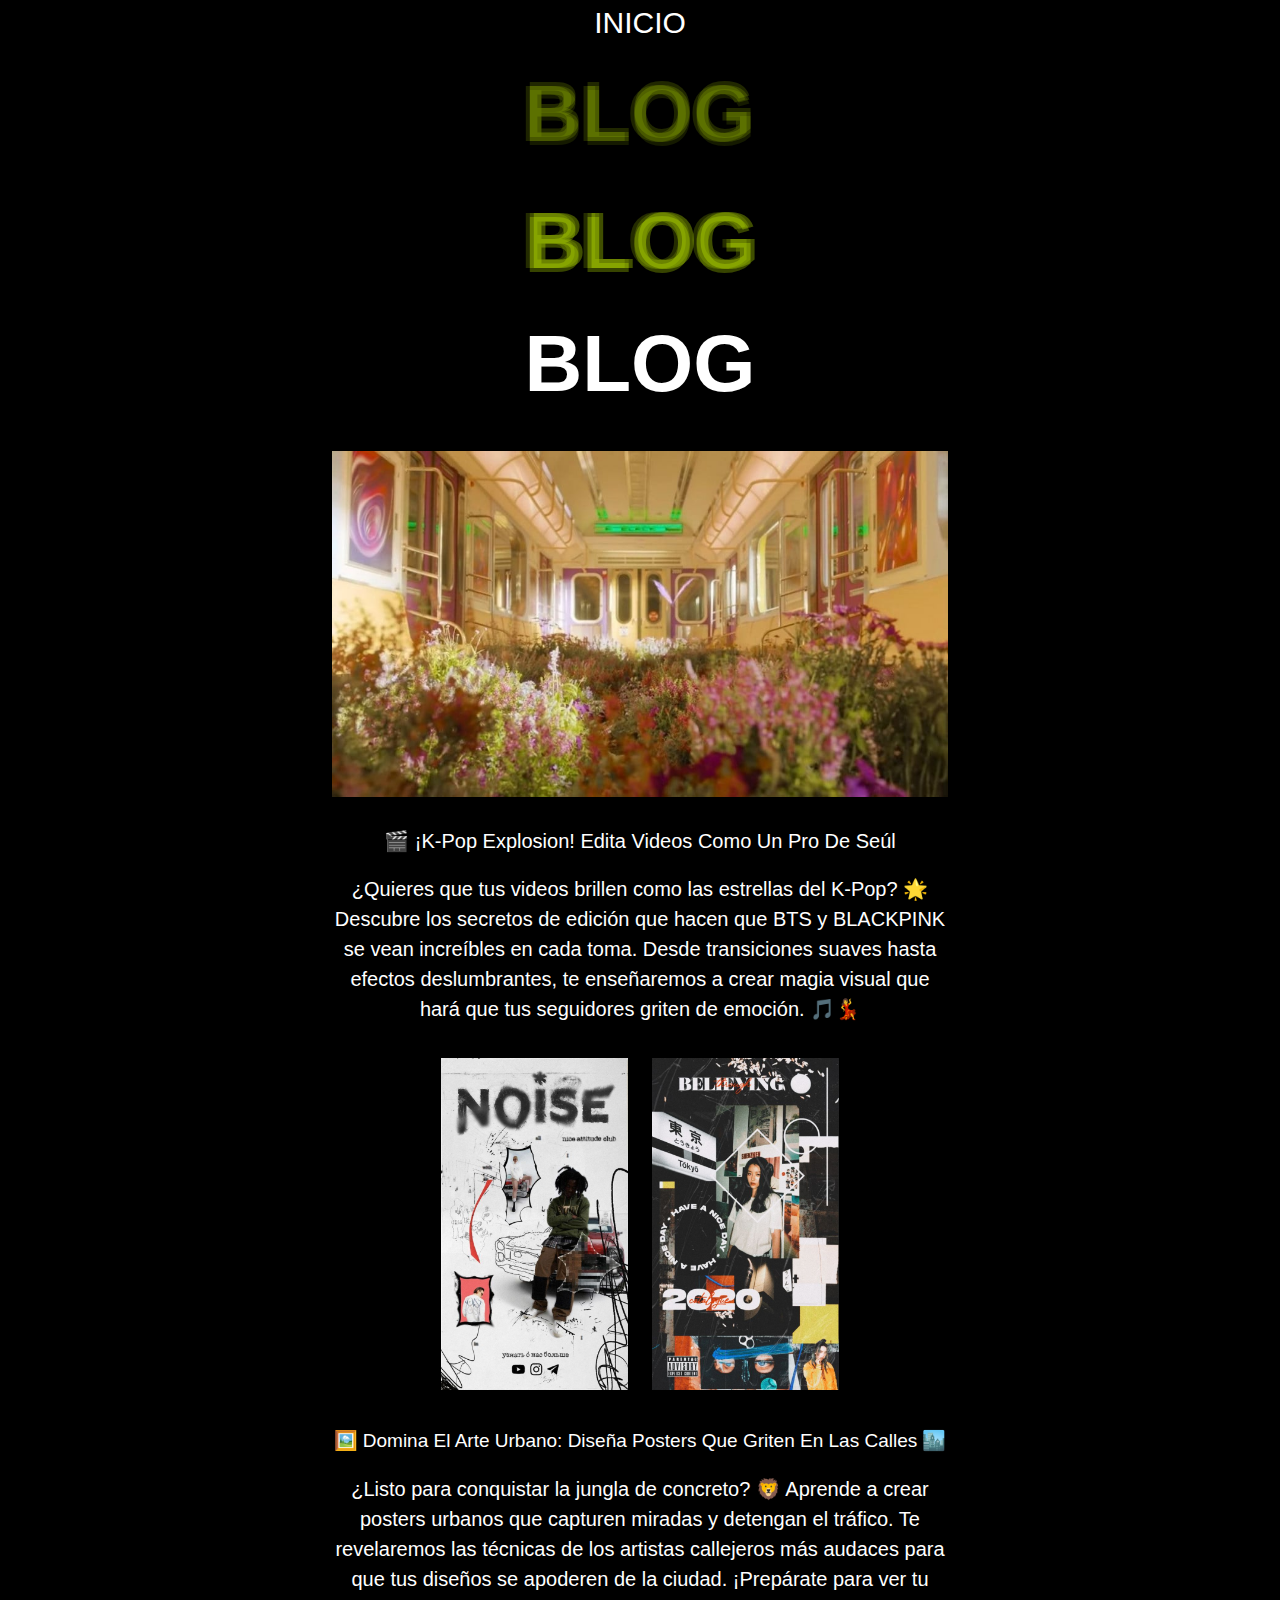
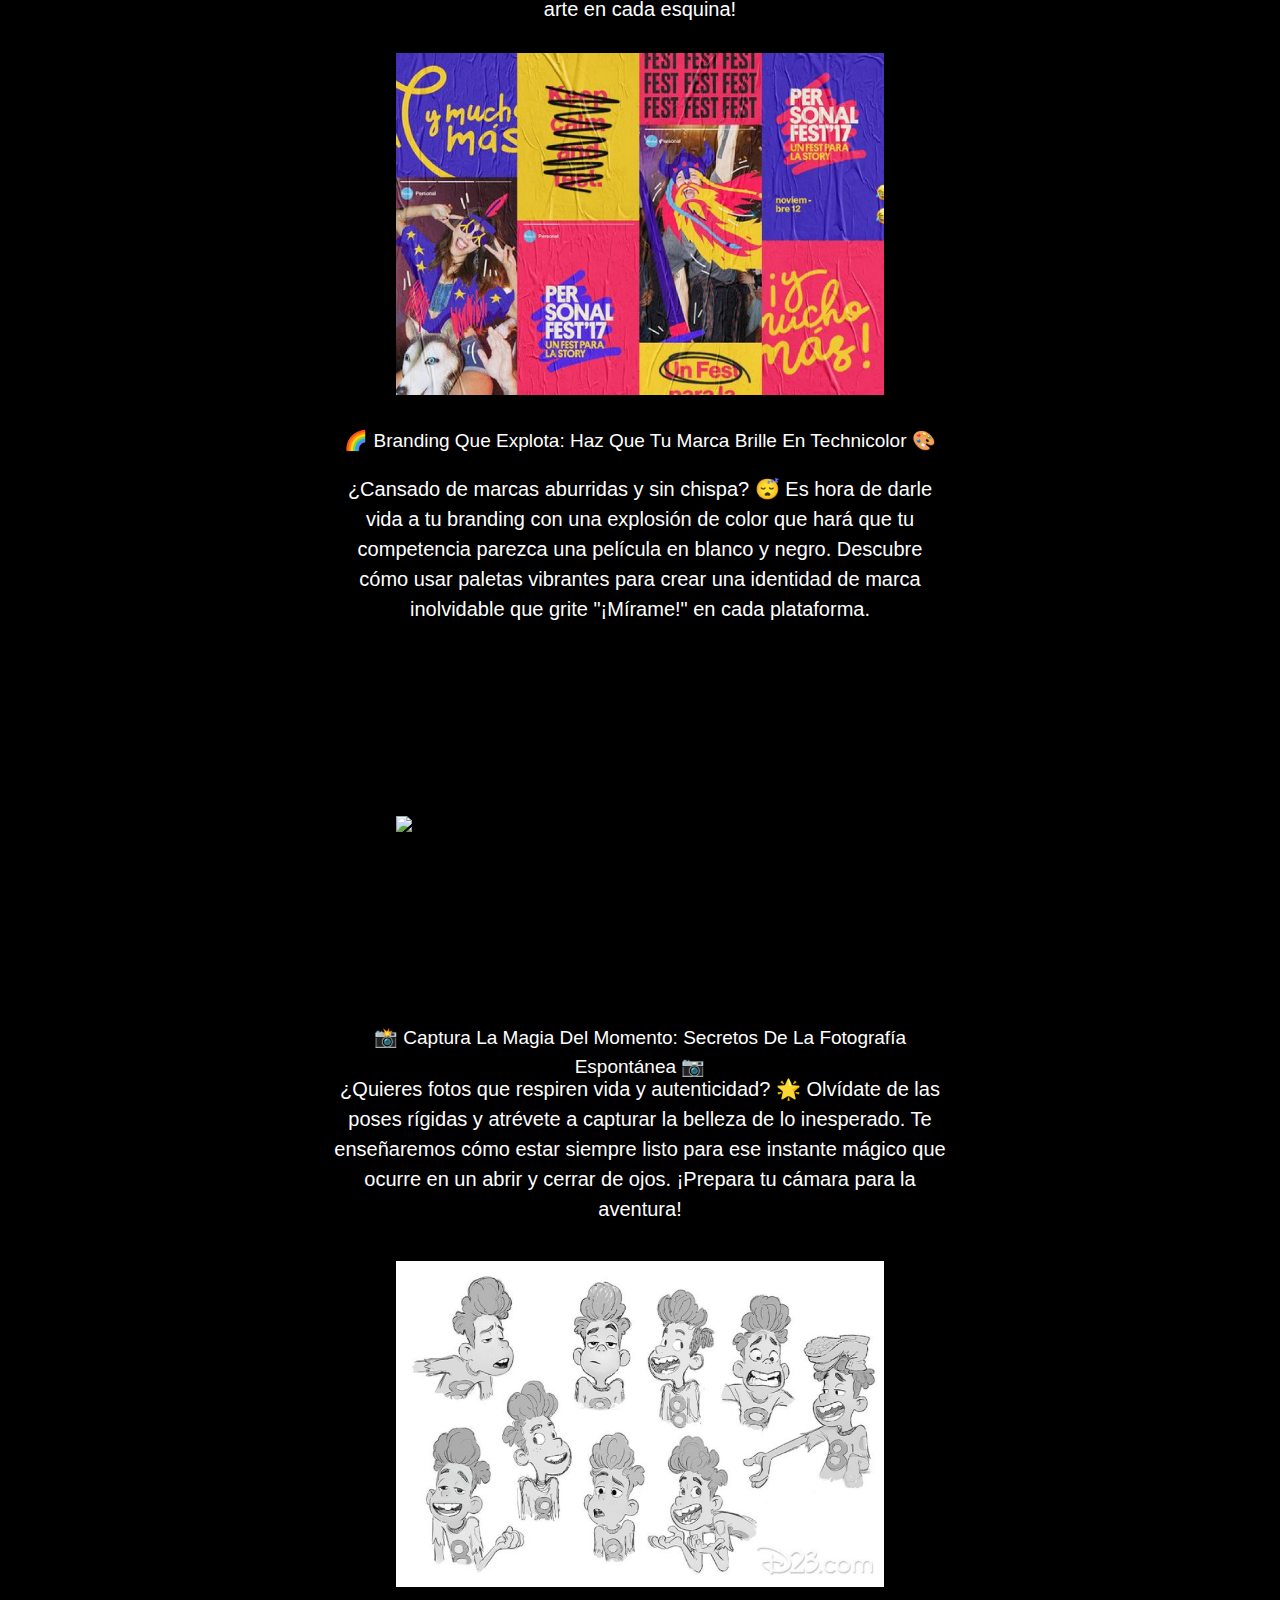
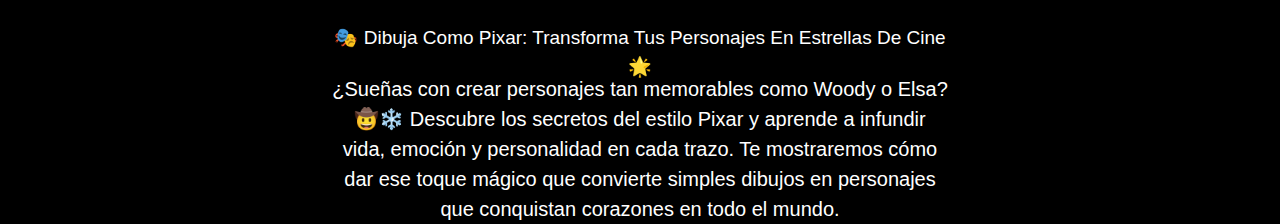
==== commit 99870452: "mas cambios" ====
--- a/blog.html
+++ b/blog.html
@@ -15,8 +15,10 @@
 
 
       <div class="row">
-        <div class="col-sm-12 col-md-12 col-xl-12 col-xxl-12 caja3 blogtitulo">
-          <p>BLOG</p>
+        <div class="col-sm-12 col-md-12 col-xl-12 col-xxl-12 caja3">
+          <p class="blogtitulo3">BLOG</p>
+          <p class="blogtitulo2">BLOG</p>
+          <p class="blogtitulo1">BLOG</p>
         </div>
       </div>
 
--- a/css/style.css
+++ b/css/style.css
@@ -215,12 +215,51 @@
     color: #D0FF00;
 }
 
-.blogtitulo {
+.blogtitulo1 {
     color: white;
     font-size: 80px;
     font-family: "Arimo", sans-serif;
     text-align: center;
-    padding-top: 100px;
+    margin: 0;
+    align-self: stretch;
+    position: relative;
+    font-weight: 700;
+    flex-shrink: 0;
+    z-index: 3;
+}
+
+.blogtitulo2 {
+    margin: 0;
+    position: relative;
+    font-size: 80px;
+    line-height: 127px;
+    font-weight: 700;
+    font-family: "Arimo", sans-serif;
+    flex-shrink: 0;
+    color: #d0ff0028;
+    text-align: center;
+    align-self: stretch;
+    text-shadow: 4px 0 0 rgba(208, 255, 0, 0.308), 0 4px 0 rgba(208, 255, 0, 0.267),
+    -4px 0 0 rgba(208, 255, 0, 0.171), 0-4px 0 rgba(208, 255, 0, 0);
+    z-index: 2;
+}
+
+.blogtitulo3 {
+    margin: 0;
+    position: relative;
+    font-size: 80px;
+    line-height: 127px;
+    font-weight: 700;
+    font-family: "Arimo", sans-serif;
+    flex-shrink: 0;
+    color: #d0ff0028;
+    text-align: center;
+    padding-top: 50px;    
+    flex: 1;
+    text-shadow: 4px 0 0 rgba(208, 255, 0, 0), 0 4px 0 rgba(208, 255, 0, 0.103),
+    -4px 0 0 rgba(208, 255, 0, 0.137), 0-4px 0 rgba(208, 255, 0, 0.151);
+    max-width: 100%;
+    z-index: 1;
 }
 
 .titulo1-blog {
@@ -290,7 +329,9 @@
 }
 
 .caja13 {
-
+    display: flex;
+    justify-content: center;
+    align-items: center;
     height: 250px;
 }
 
@@ -314,6 +355,7 @@
 }
 
 .inicio1 {
+    font-weight: bold;
     color: white;
     font-size: 30px;
     font-family: "Arimo", sans-serif; 
@@ -339,7 +381,46 @@
     font-size: 80px;
     font-family: "Arimo", sans-serif;
     text-align: center;
-    padding-top: 100px;
+    margin: 0;
+    align-self: stretch;
+    position: relative;
+    font-weight: 700;
+    flex-shrink: 0;
+    z-index: 3;
+}
+
+.portafoliotitulo2 {
+    margin: 0;
+    position: relative;
+    font-size: 80px;
+    line-height: 127px;
+    font-weight: 700;
+    font-family: "Arimo", sans-serif;
+    flex-shrink: 0;
+    color: #d0ff0028;
+    text-align: center;
+    align-self: stretch;
+    text-shadow: 4px 0 0 rgba(208, 255, 0, 0.308), 0 4px 0 rgba(208, 255, 0, 0.267),
+    -4px 0 0 rgba(208, 255, 0, 0.171), 0-4px 0 rgba(208, 255, 0, 0);
+    z-index: 2;
+}
+
+.portafoliotitulo3 {
+    margin: 0;
+    position: relative;
+    font-size: 80px;
+    line-height: 127px;
+    font-weight: 700;
+    font-family: "Arimo", sans-serif;
+    flex-shrink: 0;
+    color: #d0ff0028;
+    text-align: center;
+    padding-top: 50px;    
+    flex: 1;
+    text-shadow: 4px 0 0 rgba(208, 255, 0, 0), 0 4px 0 rgba(208, 255, 0, 0.103),
+    -4px 0 0 rgba(208, 255, 0, 0.137), 0-4px 0 rgba(208, 255, 0, 0.151);
+    max-width: 100%;
+    z-index: 1;
 }
 
 .branding1 {
@@ -879,6 +960,9 @@
         .blog1{
             font-size: 80px;
         }
+        .inicio1 {
+            font-size: 50px;
+        }
         .portafolio1 {
             font-size: 50px;
         }
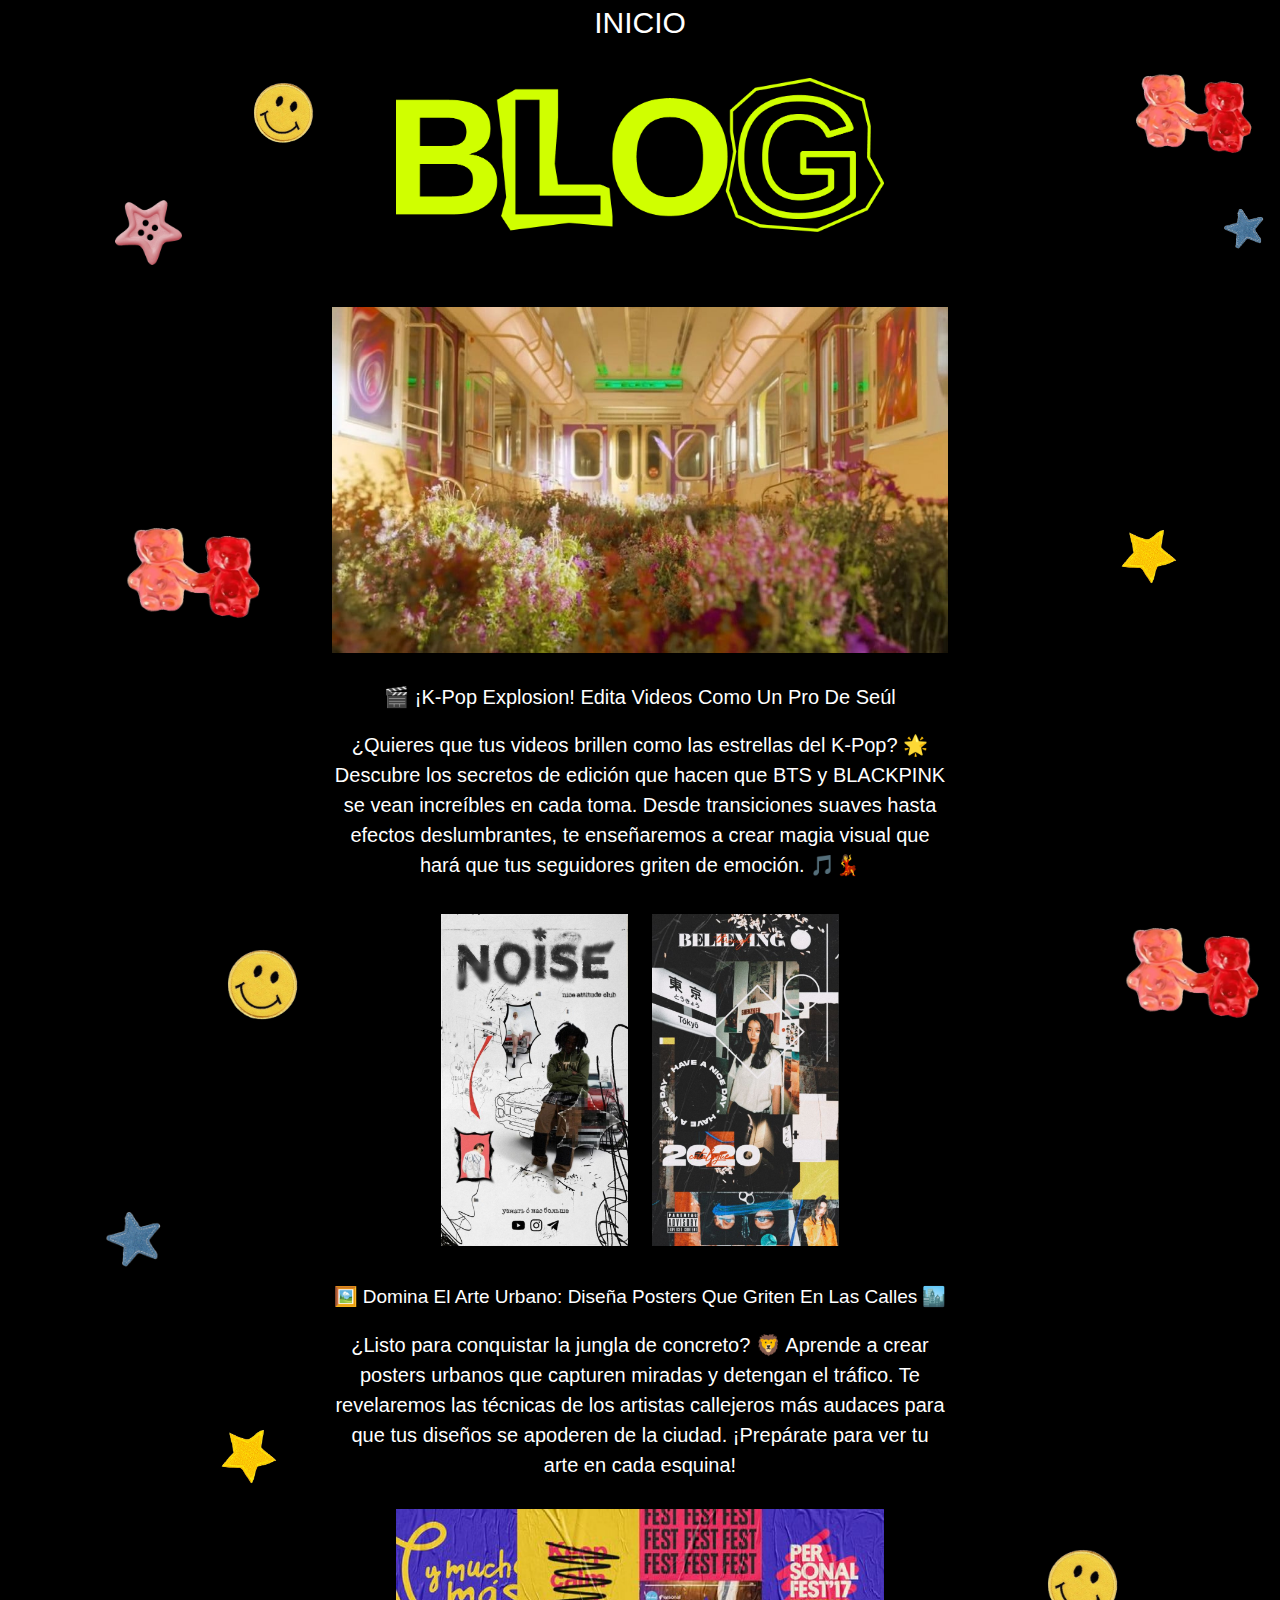
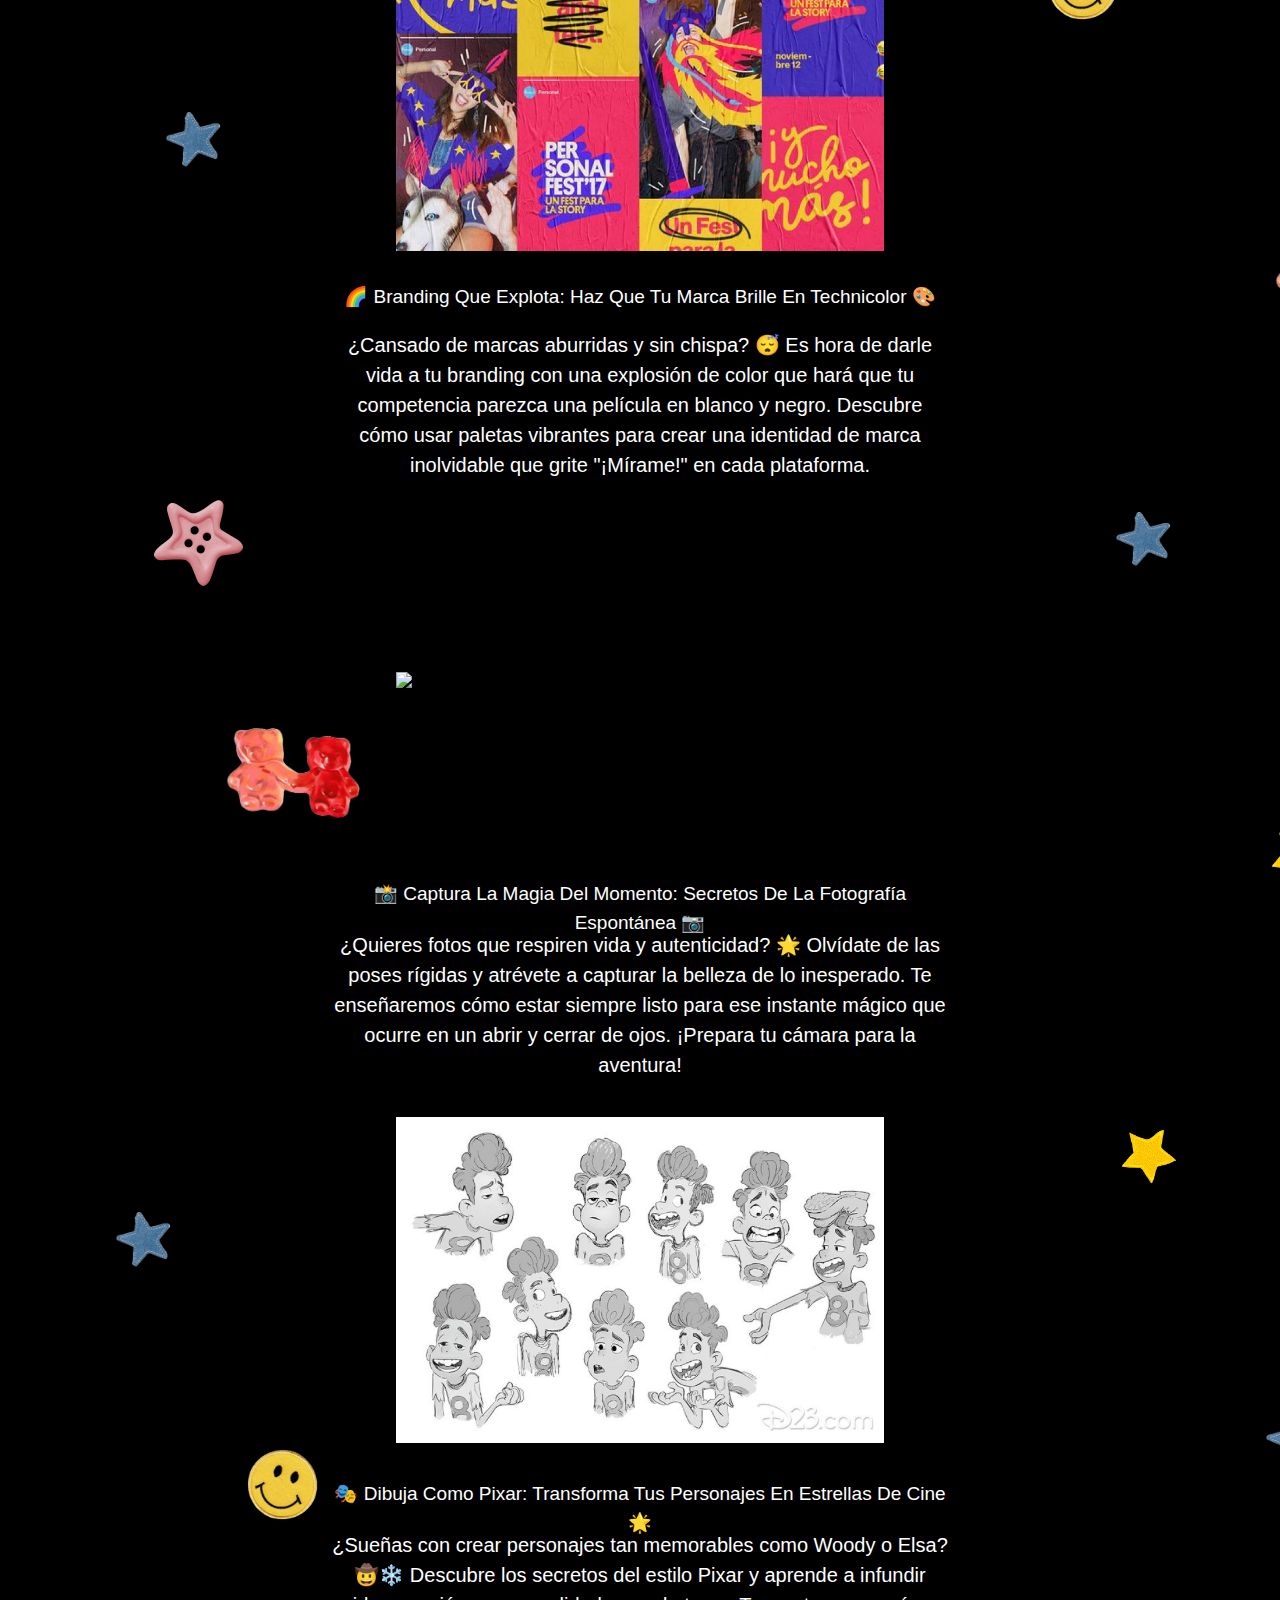
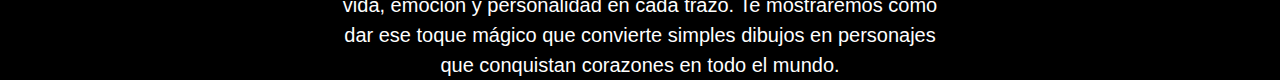
==== commit c88d411a: "muchos cambios" ====
--- a/blog.html
+++ b/blog.html
@@ -14,16 +14,26 @@
         </header>
 
 
-      <div class="row">
-        <div class="col-sm-12 col-md-12 col-xl-12 col-xxl-12 caja3">
-          <p class="blogtitulo3">BLOG</p>
-          <p class="blogtitulo2">BLOG</p>
-          <p class="blogtitulo1">BLOG</p>
-        </div>
+      <div class="row caja3">
+          <img src="imagenes/caritafeliz.png" class="caritaimg">
+          <img src="imagenes/starrosada.png" class="starrosadaimg">
+          <img src="300ppi/blog.png" class="blogimg">
+          <img src="imagenes/ositos.png" class="ositosimg">
+          <img src="imagenes/starazul.png" class="starazulimg">
       </div>
 
       <div class="row">
-        <div class="col-xl-3 col-xxl-3 caja4"></div>    
+        <div class="col-xl-3 col-xxl-3 caja4">
+          <img src="imagenes/ositos.png" class="ositosimg2">
+          <img src="imagenes/caritafeliz.png" class="caritaimg2">
+          <img src="imagenes/starazul.png" class="starazulimg2">
+          <img src="imagenes/staramarilla.png" class="staramarillaimg">
+          <img src="imagenes/starazul.png" class="starazulimg3">
+          <img src="imagenes/starrosada.png" class="starrosadaimg2">
+          <img src="imagenes/ositos.png" class="ositosimg3">
+          <img src="imagenes/starazul.png" class="starazulimg4">
+          <img src="imagenes/caritafeliz.png" class="caritaimg3">
+        </div>    
 
         <div class="col-12 col-sm-12  col-md-12 col-lg-12 col-xl-6 col-xxl-6">
             <div class="row cajakpop">
@@ -77,7 +87,15 @@
 
 
         <div class="col-xl-3 col-xxl-3 caja11">
-
+          <img src="imagenes/staramarilla.png" class="staramarillaimg2">
+          <img src="imagenes/ositos.png" class="ositosimg4">
+          <img src="imagenes/starrosada.png" class="starrosadaimg3">
+          <img src="imagenes/caritafeliz.png" class="caritaimg4">
+          <img src="imagenes/ositos.png" class="ositosimg5">
+          <img src="imagenes/starazul.png" class="starazulimg5">
+          <img src="imagenes/staramarilla.png" class="staramarillaimg3">
+          <img src="imagenes/staramarilla.png" class="staramarillaimg4">
+          <img src="imagenes/starazul.png" class="starazulimg6">
         </div>
     </div>
 
--- a/css/style.css
+++ b/css/style.css
@@ -84,11 +84,92 @@
     width: 100%;
     padding: 0px 0px;
     margin-left: -12px;
+    z-index: 4;
 }
 .caja4{
     height: 2000px;
 }
 
+.caja3 {
+    justify-content: center;
+    align-items: center;
+    height: 250px;
+    margin-bottom: 30px;
+}
+
+.caritaimg {
+    width: 169.76px;
+}
+
+.starrosadaimg {
+    width: 97px;
+}
+
+.ositosimg {
+    width: 189px;
+}
+
+.starazulimg {
+    width: 88.52px;
+}
+
+/* Imagenes del costado */
+ .ositosimg2 {
+    width: 189px;
+}
+ .caritaimg2 {
+    width: 169.76px;
+}
+ .starazulimg2 {
+    width: 88.52px;
+}
+ .staramarillaimg {
+    width: 100px;
+}
+ .starazulimg3 {
+    width: 88.52px;
+}
+ .starrosadaimg2 {
+    width: 97px;
+}
+.ositosimg3 {
+    width: 189px;
+}
+.starazulimg4 {
+    width: 88.52px;
+}
+.caritaimg3 {
+    width: 169.76px;
+}
+.staramarillaimg2 {
+    width: 100px;
+}
+.ositosimg4 {
+    width: 189px;
+}
+.starrosadaimg3 {
+    width: 97px;
+}
+.caritaimg4 {
+    width: 169.76px;
+}
+.ositosimg5 {
+    width: 189px;
+}
+.starazulimg5 {
+    width: 88.52px;
+}
+.staramarillaimg3 {
+    width: 100px;
+}
+.staramarillaimg4 {
+    width: 100px;
+}
+.starazulimg6 {
+    width: 88.52px;
+}
+/* Imagenes del costado */
+
 .cajakpop {
     height: 400px;
     justify-content: center;
@@ -215,53 +296,6 @@
     color: #D0FF00;
 }
 
-.blogtitulo1 {
-    color: white;
-    font-size: 80px;
-    font-family: "Arimo", sans-serif;
-    text-align: center;
-    margin: 0;
-    align-self: stretch;
-    position: relative;
-    font-weight: 700;
-    flex-shrink: 0;
-    z-index: 3;
-}
-
-.blogtitulo2 {
-    margin: 0;
-    position: relative;
-    font-size: 80px;
-    line-height: 127px;
-    font-weight: 700;
-    font-family: "Arimo", sans-serif;
-    flex-shrink: 0;
-    color: #d0ff0028;
-    text-align: center;
-    align-self: stretch;
-    text-shadow: 4px 0 0 rgba(208, 255, 0, 0.308), 0 4px 0 rgba(208, 255, 0, 0.267),
-    -4px 0 0 rgba(208, 255, 0, 0.171), 0-4px 0 rgba(208, 255, 0, 0);
-    z-index: 2;
-}
-
-.blogtitulo3 {
-    margin: 0;
-    position: relative;
-    font-size: 80px;
-    line-height: 127px;
-    font-weight: 700;
-    font-family: "Arimo", sans-serif;
-    flex-shrink: 0;
-    color: #d0ff0028;
-    text-align: center;
-    padding-top: 50px;    
-    flex: 1;
-    text-shadow: 4px 0 0 rgba(208, 255, 0, 0), 0 4px 0 rgba(208, 255, 0, 0.103),
-    -4px 0 0 rgba(208, 255, 0, 0.137), 0-4px 0 rgba(208, 255, 0, 0.151);
-    max-width: 100%;
-    z-index: 1;
-}
-
 .titulo1-blog {
     color: white;
     font-size: 20px;
@@ -329,25 +363,25 @@
 }
 
 .caja13 {
-    display: flex;
     justify-content: center;
     align-items: center;
     height: 250px;
+    margin-bottom: 50px;
 }
 
 .caja14 {
-    height: 200px;
+    height: 150px;
     justify-content: center;
     align-items: center;
 }
 
 .caja15 {
 
-    height: 200px;
+    height: 150px;
 }
 
 .caja16 {
-    height: 200px;
+    height: 150px;
 }
 
 .caja17 {
@@ -374,53 +408,6 @@
     font-size: 30px;
     font-family: "Arimo", sans-serif;
     text-align: center;
-}
-
-.portafoliotitulo {
-    color: white;
-    font-size: 80px;
-    font-family: "Arimo", sans-serif;
-    text-align: center;
-    margin: 0;
-    align-self: stretch;
-    position: relative;
-    font-weight: 700;
-    flex-shrink: 0;
-    z-index: 3;
-}
-
-.portafoliotitulo2 {
-    margin: 0;
-    position: relative;
-    font-size: 80px;
-    line-height: 127px;
-    font-weight: 700;
-    font-family: "Arimo", sans-serif;
-    flex-shrink: 0;
-    color: #d0ff0028;
-    text-align: center;
-    align-self: stretch;
-    text-shadow: 4px 0 0 rgba(208, 255, 0, 0.308), 0 4px 0 rgba(208, 255, 0, 0.267),
-    -4px 0 0 rgba(208, 255, 0, 0.171), 0-4px 0 rgba(208, 255, 0, 0);
-    z-index: 2;
-}
-
-.portafoliotitulo3 {
-    margin: 0;
-    position: relative;
-    font-size: 80px;
-    line-height: 127px;
-    font-weight: 700;
-    font-family: "Arimo", sans-serif;
-    flex-shrink: 0;
-    color: #d0ff0028;
-    text-align: center;
-    padding-top: 50px;    
-    flex: 1;
-    text-shadow: 4px 0 0 rgba(208, 255, 0, 0), 0 4px 0 rgba(208, 255, 0, 0.103),
-    -4px 0 0 rgba(208, 255, 0, 0.137), 0-4px 0 rgba(208, 255, 0, 0.151);
-    max-width: 100%;
-    z-index: 1;
 }
 
 .branding1 {
@@ -470,13 +457,41 @@
 .ilustracion1 a:hover{
     color: #D0FF00;
 }
-
+/* Imagenes al costado portafolio */
+.ositosimg6 {
+    width: 189px;
+}
+.megafonoimg {
+    width: 350.24px;
+}
+.starazulimg7 {
+    width: 88.52px;
+}
+.trebolparadoimg {
+    width: 180px;
+}
+.starrosadaimg4 {
+    width: 97px;
+}
+.dedoimg {
+    width: 362.92px;
+}
+.staramarillaimg5 {
+    width: 100px;
+}
+.pezimg {
+    width: 242px;
+}
+/* Imagenes al costado portafolio */
 /* PORTAFOLIO */
 
 
 /* SOBRE MÍ */
 .caja18 {
-    height: 300px;
+    justify-content: center;
+    align-items: center;
+    margin-bottom: 20px;
+    height: 600px;
 }
 
 .caja19 {
@@ -487,15 +502,9 @@
 }
 
 .caja20 {
+    justify-content: center;
+    align-items: center;
     height: 500px;
-}
-
-.sobremititulo {
-    color: white;
-    font-size: 80px;
-    font-family: "Arimo", sans-serif;
-    text-align: center;
-    padding-top: 100px;
 }
 
 .inicio1 {
@@ -671,24 +680,38 @@
 
 
 /* BRANDING */
+.header-branding{
+    background-color: #000000;
+    position: fixed;
+    display: flex;
+    justify-content: center;
+    align-items: start;
+    width: 100%;
+    padding: 0px 0px;
+    margin-left: -12px;
+}
 .caja31 {
     background-color: rgb(101, 197, 165);
     height: 300px;
 }
 
 .caja32 {
-    background-color: rgb(162, 162, 250);
-    height: 500px;
+    justify-content: center;
+    align-items: center;
+    height: auto;
 }
 
 .caja33 {
-    background-color: rgb(169, 224, 158);
-    height: 500px;
+    display: flex;
+    justify-content: center;
+    align-items: center;
+    height: auto;
 }
 
 .caja34 {
-    background-color: rgb(250, 162, 216);
-    height: 500px;
+    justify-content: center;
+    align-items: center;
+    height: auto;
 }
 
 .inicio1 {
@@ -718,6 +741,15 @@
     font-family: "Arimo", sans-serif;
     text-align: center;
     padding-top: 100px;
+}
+.manualimg1{
+    width: 100%;
+}
+.manualimg2{
+    width: 40%;
+}
+.manualimg3{
+    width: 100%;
 }
 /* BRANDING */
 
@@ -810,6 +842,22 @@
     background-color: rgb(250, 162, 216);
     height: 500px;
 }
+.caja44 {
+    background-color: rgb(175, 4, 110);
+    height: 500px;
+}
+.caja45 {
+    background-color: rgb(177, 96, 146);
+    height: 500px;
+}
+.caja46 {
+    background-color: rgb(102, 33, 76);
+    height: 500px;
+}
+.caja47 {
+    background-color: rgb(250, 162, 216);
+    height: 500px;
+}
 
 .inicio1 {
     color: white;
@@ -839,6 +887,7 @@
     text-align: center;
     padding-top: 100px;
 }
+
 /* ILUSTRACIÓN */
 
 /* hamburguesa */
@@ -972,6 +1021,140 @@
         .contacto1 {
             font-size: 50px;
         }
+        .blogimg{
+            width: 20%;
+            margin-top: 60px;
+        }
+        .caritaimg {
+            position: absolute;
+            top: 39.77px;
+            left: 750.72px;
+        }
+        .starrosadaimg {
+            position: absolute;
+            top: 200px;
+            left: 500px;
+        }
+        .ositosimg {
+            position: absolute;
+            top: 50px;
+            left: 1600.6px;
+        }
+        .starazulimg {
+            position: absolute;
+            top: 200.33px;
+            left: 1800px;
+        }
+        /* Imagenes del costado */
+        .ositosimg2 {
+            position: absolute;
+            top: 500px;
+            left: 500.6px;
+            width: 189px;
+        }
+        .caritaimg2 {
+            position: absolute;
+            top: 900px;
+            left: 500.09px;
+            width: 169.76px;
+        }
+        .starazulimg2 {
+            position: absolute;
+            top: 1200.33px;
+            left: 600px;
+            width: 88.52px;
+        }
+        .staramarillaimg {
+            position: absolute;
+            top: 1300px;
+            left: 400px;
+            width: 100px;
+        }
+        .starazulimg3 {
+            position: absolute;
+            top: 1700.33px;
+            left: 500px;
+            width: 88.52px;
+        }
+        .starrosadaimg2 {
+            position: absolute;
+            top: 2100px;
+            left: 400px;
+            width: 97px;
+        }
+        .ositosimg3 {
+            position: absolute;
+            top: 2300px;
+            left: 500.6px;
+            width: 189px;
+        }
+        .starazulimg4 {
+            position: absolute;
+            top: 2800.33px;
+            left: 600px;
+            width: 88.52px;
+        }
+        .caritaimg3 {
+            position: absolute;
+            top: 3000px;
+            left: 500.09px;
+            width: 169.76px;
+        }
+        .staramarillaimg2 {
+            position: absolute;
+            top: 500px;
+            left: 1900px;
+            width: 100px;
+        }
+        .ositosimg4 {
+            position: absolute;
+            top: 800px;
+            left: 2000px;
+            width: 189px;
+        }
+        .starrosadaimg3 {
+            position: absolute;
+            top: 1150px;
+            left: 1900px;
+            width: 97px;
+        }
+        .caritaimg4 {
+            position: absolute;
+            top: 1500px;
+            left: 2000.09px;
+            width: 169.76px;
+        }
+        .ositosimg5 {
+            position: absolute;
+            top: 1800px;
+            left: 1900px;
+            width: 189px;
+        }
+        .starazulimg5 {
+            position: absolute;
+            top: 2100px;
+            left: 1900px;
+            width: 88.52px;
+        }
+        .staramarillaimg3 {
+            position: absolute;
+            top: 2400px;
+            left: 1800px;
+            width: 100px;
+        }
+        .staramarillaimg4 {
+            position: absolute;
+            top: 2700px;
+            left: 1700px;
+            width: 100px;
+        }
+        .starazulimg6 {
+            position: absolute;
+            top: 3000px;
+            left: 1850px;
+            width: 88.52px;
+        }
+        /* Imagenes del costado */
         .kpopimg {
             width: 50%;
         }
@@ -996,6 +1179,102 @@
         .drawimg {
             width: 45%;
         }
+        .portafolioimg{
+            width: 70%;
+            margin-top: 20px;
+        }
+        .sobremiimg{
+            width: 90%;
+        }
+        .caja32 {
+            height: 1900px;
+        }
+        .caja33 {
+            height: 1900px;
+        }
+        .caja34 {
+            height: 1900px;
+        }
+        .dibujoimg1{
+            width: 100%;
+        }
+        .dibujoimg2{
+            width: 100%;
+        }
+        .dibujoimg3{
+            width: 100%;
+        }
+        .dibujoimg4{
+            width: 100%;
+        }
+        .dibujoimg5{
+            width: 100%;
+        }
+        .caja42 {  
+            height: auto;
+        }   
+        .caja43 {
+            height: auto;
+        }
+        .caja44 {
+            height: auto;
+        }
+        .caja45 {
+            height: auto;
+        }
+        .caja46 {
+            height: auto;
+        }
+        /* Imagenes al costado portafolio */
+        .ositosimg6 {
+            position: absolute;
+            top: 178px;
+            left: 150.6px;
+            width: 189px;
+        }
+        .megafonoimg {
+            position: absolute;
+            top: 410.2px;
+            left: 5px;
+            width: 350.24px;
+        }
+        .starazulimg7 {
+            position: absolute;
+            top: 726.33px;
+            left: 550px;
+            width: 88.52px;
+        }
+        .trebolparadoimg {
+            position: absolute;
+            top: 774px;
+            left: 250px;
+            width: 180px;
+        }
+        .starrosadaimg4 {
+            position: absolute;
+            top: 951px;
+            left: 1150px;
+            width: 97px;
+        }
+        .dedoimg {
+            position: absolute;
+            top: 677.87px;
+            left: 1624.07px;
+            width: 362.92px;
+        }
+        .staramarillaimg5 {
+            position: absolute;
+            top: 451px;
+            left: 1371px;
+            width: 100px;
+        }
+        .pezimg {
+            position: absolute;
+            top: 774px;
+            left: 1612px;
+            width: 242px;
+        }
+        /* Imagenes al costado portafolio */
     }
     /* 4K */
 
@@ -1004,6 +1283,9 @@
         .fotoindex{
             height: 100%;
         }
+        .inicio1{
+            font-size: 30px;
+        }
         .caja22 {
             margin-bottom: 10px;
         }
@@ -1011,6 +1293,10 @@
             width: 200px;
             height: 80px;
         }
+        .blogimg{
+            width: 40%;
+            margin-top: 60px;
+        }
         .blog1{
             font-size: 50px;
         }
@@ -1023,6 +1309,136 @@
         .contacto1 {
             font-size: 30px;
         }
+        .caritaimg {
+            position: absolute;
+            top: 39.77px;
+            left: 200.72px;
+        }
+        .starrosadaimg {
+            position: absolute;
+            top: 200px;
+            left: 100px;
+        }
+        .ositosimg {
+            position: absolute;
+            top: 50px;
+            left: 1100.6px;
+        }
+        .starazulimg {
+            position: absolute;
+            top: 200.33px;
+            left: 1200px;
+        }
+        /* Imagenes del costado */
+        .ositosimg2 {
+            position: absolute;
+            top: 500px;
+            left: 100.6px;
+            width: 189px;
+        }
+        .caritaimg2 {
+            position: absolute;
+            top: 900px;
+            left: 180.09px;
+            width: 169.76px;
+        }
+        .starazulimg2 {
+            position: absolute;
+            top: 1200.33px;
+            left: 90px;
+            width: 88.52px;
+        }
+        .staramarillaimg {
+            position: absolute;
+            top: 1400px;
+            left: 200px;
+            width: 100px;
+        }
+        .starazulimg3 {
+            position: absolute;
+            top: 1700.33px;
+            left: 150px;
+            width: 88.52px;
+        }
+        .starrosadaimg2 {
+            position: absolute;
+            top: 2100px;
+            left: 150px;
+            width: 97px;
+        }
+        .ositosimg3 {
+            position: absolute;
+            top: 2300px;
+            left: 200.6px;
+            width: 189px;
+        }
+        .starazulimg4 {
+            position: absolute;
+            top: 2800.33px;
+            left: 100px;
+            width: 88.52px;
+        }
+        .caritaimg3 {
+            position: absolute;
+            top: 3000px;
+            left: 200.09px;
+            width: 169.76px;
+        }
+        .staramarillaimg2 {
+            position: absolute;
+            top: 500px;
+            left: 1100px;
+            width: 100px;
+        }
+        .ositosimg4 {
+            position: absolute;
+            top: 900px;
+            left: 1100px;
+            width: 189px;
+        }
+        .starrosadaimg3 {
+            position: absolute;
+            top: 1150px;
+            left: 1300px;
+            width: 97px;
+        }
+        .caritaimg4 {
+            position: absolute;
+            top: 1500px;
+            left: 1000.09px;
+            width: 169.76px;
+        }
+        .ositosimg5 {
+            position: absolute;
+            top: 1800px;
+            left: 1250px;
+            width: 189px;
+        }
+        .starazulimg5 {
+            position: absolute;
+            top: 2100px;
+            left: 1100px;
+            width: 88.52px;
+        }
+        .staramarillaimg3 {
+            position: absolute;
+            top: 2400px;
+            left: 1250px;
+            width: 100px;
+        }
+        .staramarillaimg4 {
+            position: absolute;
+            top: 2700px;
+            left: 1100px;
+            width: 100px;
+        }
+        .starazulimg6 {
+            position: absolute;
+            top: 3000px;
+            left: 1250px;
+            width: 88.52px;
+        }
+        /* Imagenes del costado */
         .kpopimg {
             width: 100%;
         }
@@ -1047,6 +1463,42 @@
         .drawimg {
             width: 80%;
         }
+        .portafolioimg{
+            width: 80%;
+        }
+        .caja32{
+            height: auto;
+        }
+        .dibujoimg1{
+            width: 100%;
+        }
+        .dibujoimg2{
+            width: 100%;
+        }
+        .dibujoimg3{
+            width: 100%;
+        }
+        .dibujoimg4{
+            width: 100%;
+        }
+        .dibujoimg5{
+            width: 100%;
+        }
+        .caja42 {  
+            height: auto;
+        }   
+        .caja43 {
+            height: auto;
+        }
+        .caja44 {
+            height: auto;
+        }
+        .caja45 {
+            height: auto;
+        }
+        .caja46 {
+            height: auto;
+        }
     }
     /* LAPTOP */
 
@@ -1056,6 +1508,12 @@
             display: none;
         }
         .caja11{
+            display: none;
+        }
+        .caja12{
+            display: none;
+        }
+        .caja17{
             display: none;
         }
         .kpopimg{
@@ -1082,16 +1540,79 @@
         .drawimg {
             width: 48%;
         }
+        .portafolioimg{
+            width: 80%;
+        }
+        .dibujoimg1{
+            width: 100%;
+        }
+        .dibujoimg2{
+            width: 100%;
+        }
+        .dibujoimg3{
+            width: 100%;
+        }
+        .dibujoimg4{
+            width: 100%;
+        }
+        .dibujoimg5{
+            width: 100%;
+        }
+        .caja42 {  
+            height: auto;
+        }   
+        .caja43 {
+            height: auto;
+        }
+        .caja44 {
+            height: auto;
+        }
+        .caja45 {
+            height: auto;
+        }
+        .caja46 {
+            height: auto;
+        }
     }
     /* LAPTOP 2 */
 
     /* LAPTOP 3 */
     @media (min-width: 768px) and (max-width: 1024px) {
+        .blogimg{
+            width: 60%;
+            margin-top: 60px;
+        }
         .caja4{
             display: none;
         }
         .caja11{
             display: none;
+        }
+        .caja12{
+            display: none;
+        }
+        .caja17{
+            display: none;
+        }
+        .caritaimg {
+            position: absolute;
+            top: 39.77px;
+            left: 50.72px;
+        }
+        .starrosadaimg {
+            position: absolute;
+            top: 200px;
+            left: 20px;
+        }
+        .ositosimg {
+            position: absolute;
+            top: 50px;
+            left: 800.6px;
+        }
+        .starazulimg {
+            position: absolute;
+            top: 200.33px;
+            left: 900px;
         }
         .kpopimg {
             width: 65%; 
@@ -1119,6 +1640,43 @@
         .drawimg {
             width: 55%;
         }
+        .caja13{
+            height: 150px;
+        }
+        .portafolioimg{
+            margin-top: 20px;
+            width: 90%;
+        }
+        .dibujoimg1{
+            width: 100%;
+        }
+        .dibujoimg2{
+            width: 100%;
+        }
+        .dibujoimg3{
+            width: 100%;
+        }
+        .dibujoimg4{
+            width: 100%;
+        }
+        .dibujoimg5{
+            width: 100%;
+        }
+        .caja42 {  
+            height: auto;
+        }   
+        .caja43 {
+            height: auto;
+        }
+        .caja44 {
+            height: auto;
+        }
+        .caja45 {
+            height: auto;
+        }
+        .caja46 {
+            height: auto;
+        }
     }
     /* LAPTOP 3 */
 
@@ -1127,6 +1685,13 @@
         .fotoindex{
             height: 100%;
         }
+        .caja3{
+            height: 250px;
+        }
+        .blogimg{
+            width: 55%;
+            margin-top: 60px;
+        }
         .caja4{
             display: none;
         }
@@ -1140,9 +1705,6 @@
             display: none;
         }
         .portafoliotitulo{
-            font-size: 50px;
-        }
-        .sobremititulo{
             font-size: 50px;
         }
         .contactotitulo{
@@ -1163,6 +1725,26 @@
         }
         .blog1{
             font-size: 30px;
+        }
+        .caritaimg {
+            position: absolute;
+            top: 39.77px;
+            left: 30.72px;
+        }
+        .starrosadaimg {
+            position: absolute;
+            top: 200px;
+            left: 20px;
+        }
+        .ositosimg {
+            position: absolute;
+            top: 50px;
+            left: 580.6px;
+        }
+        .starazulimg {
+            position: absolute;
+            top: 200.33px;
+            left: 650px;
         }
         .kpopimg{
             width: 200%;
@@ -1191,6 +1773,48 @@
         .drawimg {
             width: 73%;
         }
+        .caja13{
+            margin: 0;
+        }
+        .portafolioimg{
+            width: 90%;
+        }
+        .dibujoimg1{
+            width: 100%;
+        }
+        .dibujoimg2{
+            width: 100%;
+        }
+        .dibujoimg3{
+            width: 100%;
+        }
+        .dibujoimg4{
+            width: 100%;
+        }
+        .dibujoimg5{
+            width: 100%;
+        }
+        .caja42 {  
+            height: auto;
+        }   
+        .caja43 {
+            height: auto;
+        }
+        .caja44 {
+            height: auto;
+        }
+        .caja45 {
+            height: auto;
+        }
+        .caja46 {
+            height: auto;
+        }
+        .caja41{
+            display: none;
+        }
+        .caja47{
+            display: none;
+        }
     }
     /* TABLET */
 
@@ -1203,6 +1827,37 @@
         .caja2{
             width: 50px;
             height: 20px;
+        }
+        .caja3{
+            height: 120px;
+        }
+        .blogimg{
+            width: 55%;
+            margin-top: 60px;
+        }
+        .caritaimg {
+            width: 100.76px;
+            position: absolute;
+            top: 39.77px;
+            left: 10.72px;
+        }
+        .starrosadaimg {
+            width: 65px;
+            position: absolute;
+            top: 130px;
+            left: 5px;
+        }
+        .ositosimg {
+            width: 120px;
+            position: absolute;
+            top: 50px;
+            left: 300.6px;
+        }
+        .starazulimg {
+            width: 70.52px;
+            position: absolute;
+            top: 130.33px;
+            left: 350px;
         }
         .caja4{
             display: none;
@@ -1287,19 +1942,72 @@
         .texto5-blog {
             font-size: 15px;
         }
+        .caja13{
+            height: 100px;
+            margin: 0;
+        }
+        .portafolioimg{
+            margin: 0;
+        }
+        .caja14{
+            height: 100px;
+        }
+        .caja15{
+            height: 100px;
+        }
+        .caja16{
+            height: 100px;
+        }
     }
     /* MÓVIL */
 
     /* MÓVIL 2*/
     @media (min-width: 319px) and (max-width: 375px) {
+        .caja3{
+            height: 150px;
+        }
+        .blogimg{
+            width: 75%;
+            margin-top: 60px;
+        }
+        .caritaimg {
+            width: 80.76px;
+            position: absolute;
+            top: 39.77px;
+            left: 1.72px;
+        }
+        .starrosadaimg {
+            width: 45px;
+            position: absolute;
+            top: 130px;
+            left: 5px;
+        }
+        .ositosimg {
+            width: 80px;
+            position: absolute;
+            top: 50px;
+            left: 300.6px;
+        }
+        .starazulimg {
+            width: 50.52px;
+            position: absolute;
+            top: 130.33px;
+            left: 330px;
+        }
         .caja4{
             display: none;
         }
         .caja11{
             display: none;
         }
+        .caja12{
+            display: none;
+        }
+        .caja17{
+            display: none;
+        }
         .cajakpop {
-            height: 150px;
+            height: 200px;
         }
         .kpopimg {
             width: 100%; 
@@ -1345,6 +2053,21 @@
         .texto5-blog {
             font-size: 14px;
         }
+        .caja13{
+            margin: 0;
+            padding: 0;
+        }
+        .portafolioimg{
+            width: 85%;
+            margin: 0;
+            padding: 0;
+        }
+        .caja41{
+            display: none;
+        }
+        .caja47{
+            display: none;
+        }
     }
     /* MÓVIL 2*/
 
@@ -1358,6 +2081,30 @@
         }
         .cajakpop {
             height: 180px;
+        }
+        .caritaimg {
+            width: 70.76px;
+            position: absolute;
+            top: 39.77px;
+            left: 1.72px;
+        }
+        .starrosadaimg {
+            width: 45px;
+            position: absolute;
+            top: 130px;
+            left: 5px;
+        }
+        .ositosimg {
+            width: 70px;
+            position: absolute;
+            top: 50px;
+            left: 250.6px;
+        }
+        .starazulimg {
+            width: 50.52px;
+            position: absolute;
+            top: 130.33px;
+            left: 270px;
         }
         .kpopimg {
             width: 100%; 
@@ -1426,6 +2173,34 @@
         }
         .titulo5-blog {
             font-size: 15px;
+        }
+        .caja13{
+            height: 100px;
+            margin: 0;
+            padding: 0;
+        }
+        .portafolioimg{
+            width: 85%;
+            margin: 0;
+            padding: 0;
+        }
+        .caja14{
+            height: 80px;
+        }
+        .caja15{
+            height: 80px;
+        }
+        .caja16{
+            height: 80px;
+        }
+        .branding1{
+            font-size: 30px;
+        }
+        .edicion1{
+            font-size: 30px;
+        }
+        .ilustracion1{
+            font-size: 30px;
         }
     }
     /* MÓVIL 3*/
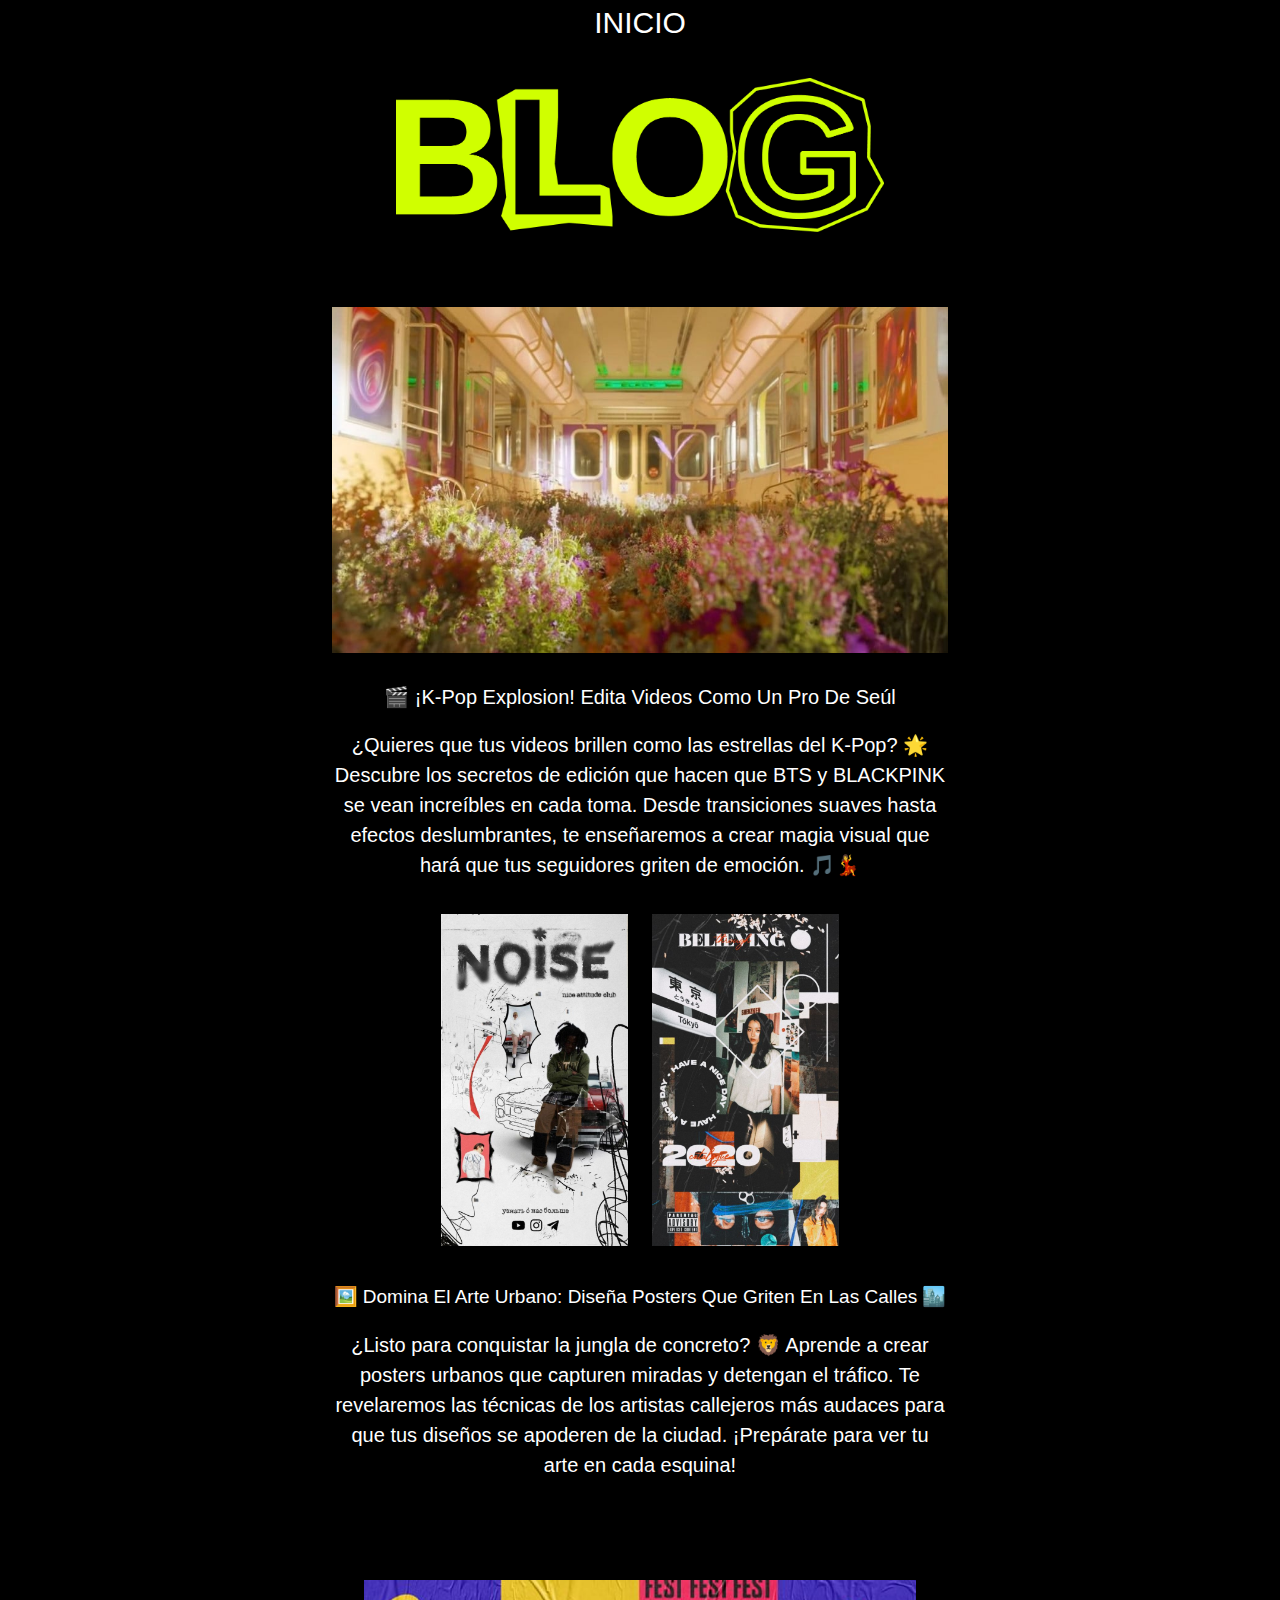
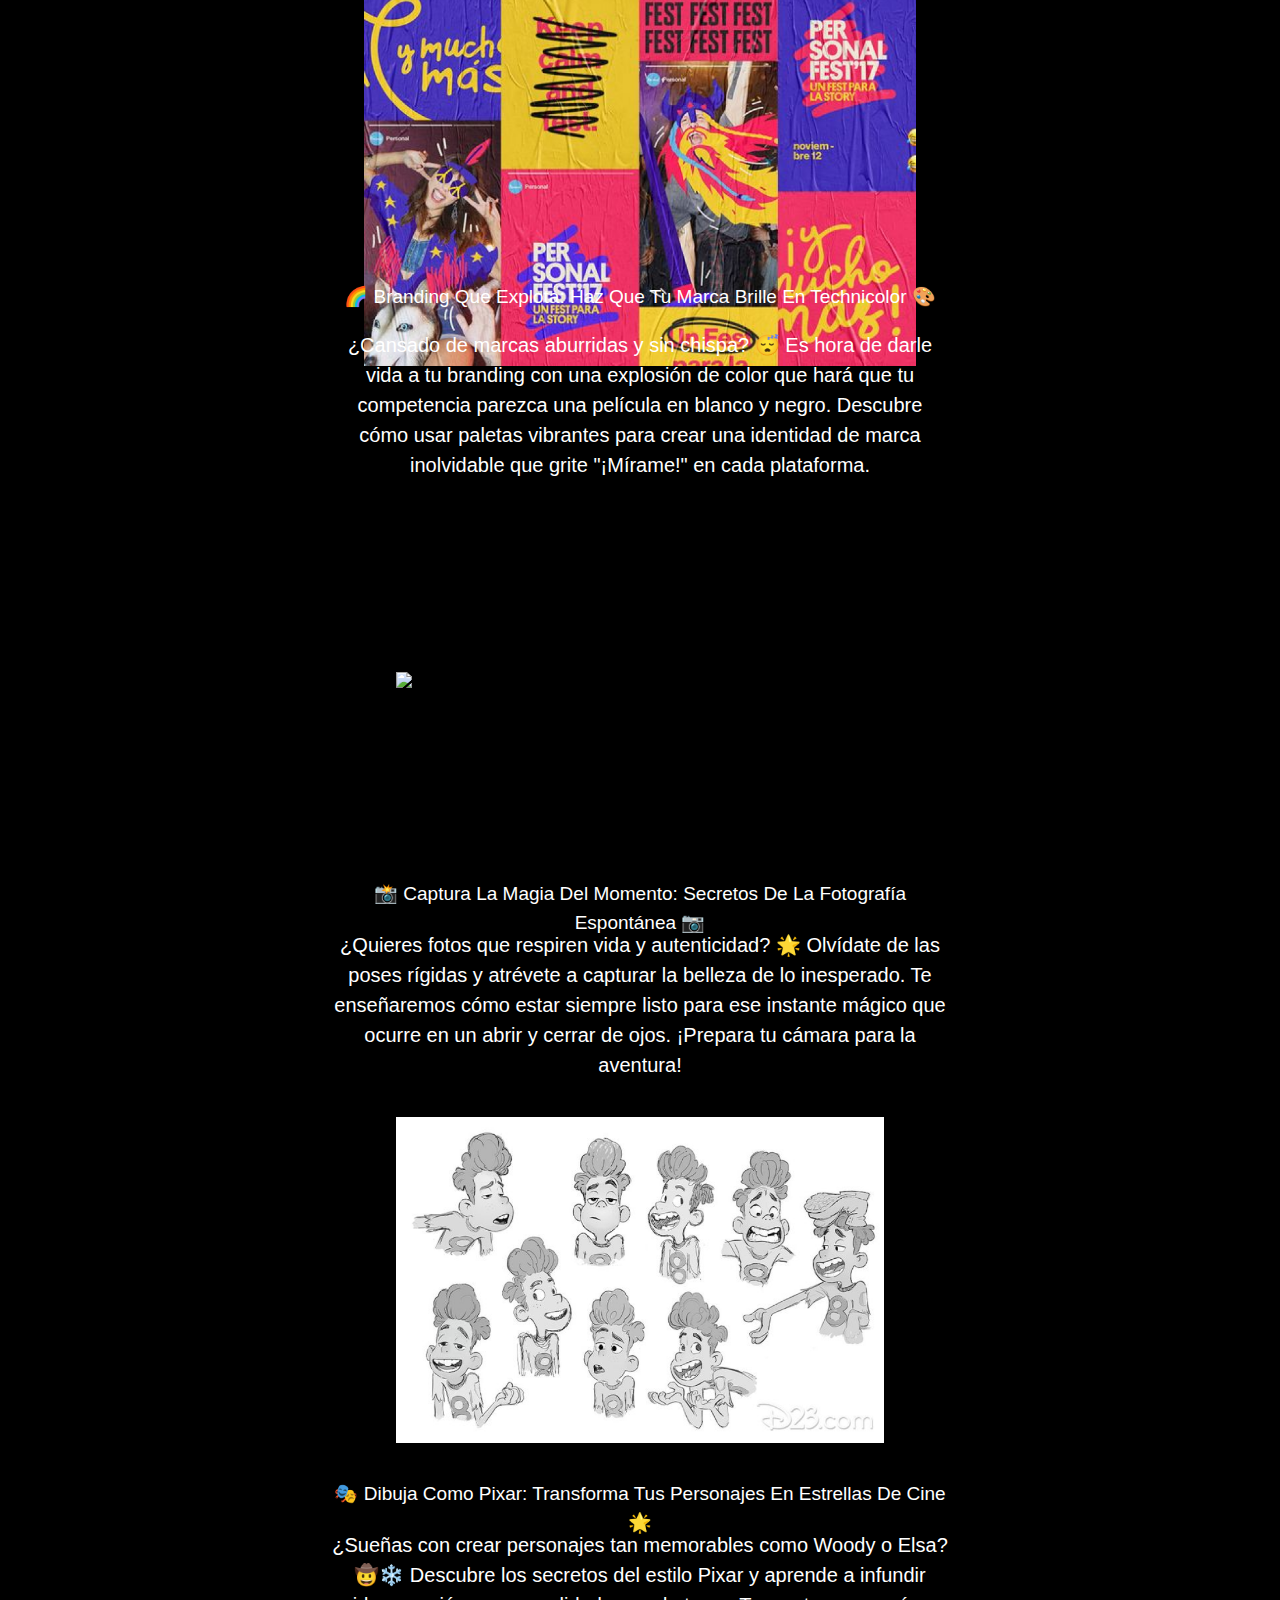
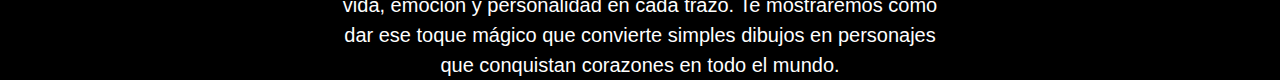
==== commit b5faf25a: "cambios" ====
--- a/blog.html
+++ b/blog.html
@@ -15,25 +15,11 @@
 
 
       <div class="row caja3">
-          <img src="imagenes/caritafeliz.png" class="caritaimg">
-          <img src="imagenes/starrosada.png" class="starrosadaimg">
           <img src="300ppi/blog.png" class="blogimg">
-          <img src="imagenes/ositos.png" class="ositosimg">
-          <img src="imagenes/starazul.png" class="starazulimg">
       </div>
 
       <div class="row">
-        <div class="col-xl-3 col-xxl-3 caja4">
-          <img src="imagenes/ositos.png" class="ositosimg2">
-          <img src="imagenes/caritafeliz.png" class="caritaimg2">
-          <img src="imagenes/starazul.png" class="starazulimg2">
-          <img src="imagenes/staramarilla.png" class="staramarillaimg">
-          <img src="imagenes/starazul.png" class="starazulimg3">
-          <img src="imagenes/starrosada.png" class="starrosadaimg2">
-          <img src="imagenes/ositos.png" class="ositosimg3">
-          <img src="imagenes/starazul.png" class="starazulimg4">
-          <img src="imagenes/caritafeliz.png" class="caritaimg3">
-        </div>    
+        <div class="col-xl-3 col-xxl-3 caja4"></div>    
 
         <div class="col-12 col-sm-12  col-md-12 col-lg-12 col-xl-6 col-xxl-6">
             <div class="row cajakpop">
@@ -86,17 +72,7 @@
         </div>
 
 
-        <div class="col-xl-3 col-xxl-3 caja11">
-          <img src="imagenes/staramarilla.png" class="staramarillaimg2">
-          <img src="imagenes/ositos.png" class="ositosimg4">
-          <img src="imagenes/starrosada.png" class="starrosadaimg3">
-          <img src="imagenes/caritafeliz.png" class="caritaimg4">
-          <img src="imagenes/ositos.png" class="ositosimg5">
-          <img src="imagenes/starazul.png" class="starazulimg5">
-          <img src="imagenes/staramarilla.png" class="staramarillaimg3">
-          <img src="imagenes/staramarilla.png" class="staramarillaimg4">
-          <img src="imagenes/starazul.png" class="starazulimg6">
-        </div>
+        <div class="col-xl-3 col-xxl-3 caja11"></div>
     </div>
 
     
--- a/css/style.css
+++ b/css/style.css
@@ -457,32 +457,6 @@
 .ilustracion1 a:hover{
     color: #D0FF00;
 }
-/* Imagenes al costado portafolio */
-.ositosimg6 {
-    width: 189px;
-}
-.megafonoimg {
-    width: 350.24px;
-}
-.starazulimg7 {
-    width: 88.52px;
-}
-.trebolparadoimg {
-    width: 180px;
-}
-.starrosadaimg4 {
-    width: 97px;
-}
-.dedoimg {
-    width: 362.92px;
-}
-.staramarillaimg5 {
-    width: 100px;
-}
-.pezimg {
-    width: 242px;
-}
-/* Imagenes al costado portafolio */
 /* PORTAFOLIO */
 
 
@@ -684,15 +658,14 @@
     background-color: #000000;
     position: fixed;
     display: flex;
-    justify-content: center;
-    align-items: start;
     width: 100%;
     padding: 0px 0px;
-    margin-left: -12px;
-}
+}
+
 .caja31 {
-    background-color: rgb(101, 197, 165);
-    height: 300px;
+    justify-content: center;
+    align-items: center;
+    height: 600px;
 }
 
 .caja32 {
@@ -733,14 +706,6 @@
     font-size: 30px;
     font-family: "Arimo", sans-serif;
     text-align: center;
-}
-
-.brandingtitulo {
-    color: white;
-    font-size: 80px;
-    font-family: "Arimo", sans-serif;
-    text-align: center;
-    padding-top: 100px;
 }
 .manualimg1{
     width: 100%;
@@ -756,31 +721,29 @@
 
 /* EDICIÓN */
 .caja35 {
-    height: 300px;
+    height: 700px;
 }
 
 .caja36 {
-    height: 500px;
+    height: 3000px;
 }
 
 .caja37 {
-    background-color: rgb(169, 224, 158);
-    height: 500px;
+    height: 1300px;
     display: flex;
     justify-content: center;
     align-items: center;
 }
 
 .caja38 {
-    background-color: rgb(169, 224, 158);
-    height: 500px;
+    height: 1600px;
     display: flex;
     justify-content: center;
     align-items: center;
 }
 
 .caja39 {
-    height: 500px;
+    height: 3000px;
 }
 
 .inicio1 {
@@ -802,60 +765,45 @@
     font-size: 30px;
     font-family: "Arimo", sans-serif;
     text-align: center;
-}
-
-.ediciontitulo {
-    color: white;
-    font-size: 80px;
-    font-family: "Arimo", sans-serif;
-    text-align: center;
-    padding-top: 100px;
-}
-
-.cervezaimg {
-    width: 100%;
-}
-
-.randomimg {
-    width: 100%;
 }
 /* EDICIÓN */
 
 
 /* ILUSTRACIÓN */
 .caja40 {
-    background-color: rgb(101, 197, 165);
+    align-items: center;
+    justify-content: center;
     height: 300px;
 }
 
 .caja41 {
-    background-color: rgb(162, 162, 250);
+
     height: 500px;
 }
 
 .caja42 {
-    background-color: rgb(169, 224, 158);
+
     height: 500px;
 }
 
 .caja43 {
-    background-color: rgb(250, 162, 216);
+
     height: 500px;
 }
 .caja44 {
-    background-color: rgb(175, 4, 110);
+
     height: 500px;
 }
 .caja45 {
-    background-color: rgb(177, 96, 146);
+
     height: 500px;
 }
 .caja46 {
-    background-color: rgb(102, 33, 76);
+
     height: 500px;
 }
 .caja47 {
-    background-color: rgb(250, 162, 216);
+
     height: 500px;
 }
 
@@ -887,7 +835,6 @@
     text-align: center;
     padding-top: 100px;
 }
-
 /* ILUSTRACIÓN */
 
 /* hamburguesa */
@@ -1025,136 +972,6 @@
             width: 20%;
             margin-top: 60px;
         }
-        .caritaimg {
-            position: absolute;
-            top: 39.77px;
-            left: 750.72px;
-        }
-        .starrosadaimg {
-            position: absolute;
-            top: 200px;
-            left: 500px;
-        }
-        .ositosimg {
-            position: absolute;
-            top: 50px;
-            left: 1600.6px;
-        }
-        .starazulimg {
-            position: absolute;
-            top: 200.33px;
-            left: 1800px;
-        }
-        /* Imagenes del costado */
-        .ositosimg2 {
-            position: absolute;
-            top: 500px;
-            left: 500.6px;
-            width: 189px;
-        }
-        .caritaimg2 {
-            position: absolute;
-            top: 900px;
-            left: 500.09px;
-            width: 169.76px;
-        }
-        .starazulimg2 {
-            position: absolute;
-            top: 1200.33px;
-            left: 600px;
-            width: 88.52px;
-        }
-        .staramarillaimg {
-            position: absolute;
-            top: 1300px;
-            left: 400px;
-            width: 100px;
-        }
-        .starazulimg3 {
-            position: absolute;
-            top: 1700.33px;
-            left: 500px;
-            width: 88.52px;
-        }
-        .starrosadaimg2 {
-            position: absolute;
-            top: 2100px;
-            left: 400px;
-            width: 97px;
-        }
-        .ositosimg3 {
-            position: absolute;
-            top: 2300px;
-            left: 500.6px;
-            width: 189px;
-        }
-        .starazulimg4 {
-            position: absolute;
-            top: 2800.33px;
-            left: 600px;
-            width: 88.52px;
-        }
-        .caritaimg3 {
-            position: absolute;
-            top: 3000px;
-            left: 500.09px;
-            width: 169.76px;
-        }
-        .staramarillaimg2 {
-            position: absolute;
-            top: 500px;
-            left: 1900px;
-            width: 100px;
-        }
-        .ositosimg4 {
-            position: absolute;
-            top: 800px;
-            left: 2000px;
-            width: 189px;
-        }
-        .starrosadaimg3 {
-            position: absolute;
-            top: 1150px;
-            left: 1900px;
-            width: 97px;
-        }
-        .caritaimg4 {
-            position: absolute;
-            top: 1500px;
-            left: 2000.09px;
-            width: 169.76px;
-        }
-        .ositosimg5 {
-            position: absolute;
-            top: 1800px;
-            left: 1900px;
-            width: 189px;
-        }
-        .starazulimg5 {
-            position: absolute;
-            top: 2100px;
-            left: 1900px;
-            width: 88.52px;
-        }
-        .staramarillaimg3 {
-            position: absolute;
-            top: 2400px;
-            left: 1800px;
-            width: 100px;
-        }
-        .staramarillaimg4 {
-            position: absolute;
-            top: 2700px;
-            left: 1700px;
-            width: 100px;
-        }
-        .starazulimg6 {
-            position: absolute;
-            top: 3000px;
-            left: 1850px;
-            width: 88.52px;
-        }
-        /* Imagenes del costado */
         .kpopimg {
             width: 50%;
         }
@@ -1171,7 +988,8 @@
         float: left;
         }
         .brandingimg {
-            width: 45%;
+            width: 90%;
+            margin-top: 100px;
         }
         .espoimg {
             width: 45%;
@@ -1180,7 +998,7 @@
             width: 45%;
         }
         .portafolioimg{
-            width: 70%;
+            width: 60%;
             margin-top: 20px;
         }
         .sobremiimg{
@@ -1225,56 +1043,15 @@
         .caja46 {
             height: auto;
         }
-        /* Imagenes al costado portafolio */
-        .ositosimg6 {
-            position: absolute;
-            top: 178px;
-            left: 150.6px;
-            width: 189px;
-        }
-        .megafonoimg {
-            position: absolute;
-            top: 410.2px;
-            left: 5px;
-            width: 350.24px;
-        }
-        .starazulimg7 {
-            position: absolute;
-            top: 726.33px;
-            left: 550px;
-            width: 88.52px;
-        }
-        .trebolparadoimg {
-            position: absolute;
-            top: 774px;
-            left: 250px;
-            width: 180px;
-        }
-        .starrosadaimg4 {
-            position: absolute;
-            top: 951px;
-            left: 1150px;
-            width: 97px;
-        }
-        .dedoimg {
-            position: absolute;
-            top: 677.87px;
-            left: 1624.07px;
-            width: 362.92px;
-        }
-        .staramarillaimg5 {
-            position: absolute;
-            top: 451px;
-            left: 1371px;
-            width: 100px;
-        }
-        .pezimg {
-            position: absolute;
-            top: 774px;
-            left: 1612px;
-            width: 242px;
-        }
-        /* Imagenes al costado portafolio */
+        .edicionimg {
+            width: 90%;
+        }
+        .caja40{
+            height: 500px;
+        }
+        .ilustracionimg {
+            width: 90%;
+        }
     }
     /* 4K */
 
@@ -1329,116 +1106,6 @@
             top: 200.33px;
             left: 1200px;
         }
-        /* Imagenes del costado */
-        .ositosimg2 {
-            position: absolute;
-            top: 500px;
-            left: 100.6px;
-            width: 189px;
-        }
-        .caritaimg2 {
-            position: absolute;
-            top: 900px;
-            left: 180.09px;
-            width: 169.76px;
-        }
-        .starazulimg2 {
-            position: absolute;
-            top: 1200.33px;
-            left: 90px;
-            width: 88.52px;
-        }
-        .staramarillaimg {
-            position: absolute;
-            top: 1400px;
-            left: 200px;
-            width: 100px;
-        }
-        .starazulimg3 {
-            position: absolute;
-            top: 1700.33px;
-            left: 150px;
-            width: 88.52px;
-        }
-        .starrosadaimg2 {
-            position: absolute;
-            top: 2100px;
-            left: 150px;
-            width: 97px;
-        }
-        .ositosimg3 {
-            position: absolute;
-            top: 2300px;
-            left: 200.6px;
-            width: 189px;
-        }
-        .starazulimg4 {
-            position: absolute;
-            top: 2800.33px;
-            left: 100px;
-            width: 88.52px;
-        }
-        .caritaimg3 {
-            position: absolute;
-            top: 3000px;
-            left: 200.09px;
-            width: 169.76px;
-        }
-        .staramarillaimg2 {
-            position: absolute;
-            top: 500px;
-            left: 1100px;
-            width: 100px;
-        }
-        .ositosimg4 {
-            position: absolute;
-            top: 900px;
-            left: 1100px;
-            width: 189px;
-        }
-        .starrosadaimg3 {
-            position: absolute;
-            top: 1150px;
-            left: 1300px;
-            width: 97px;
-        }
-        .caritaimg4 {
-            position: absolute;
-            top: 1500px;
-            left: 1000.09px;
-            width: 169.76px;
-        }
-        .ositosimg5 {
-            position: absolute;
-            top: 1800px;
-            left: 1250px;
-            width: 189px;
-        }
-        .starazulimg5 {
-            position: absolute;
-            top: 2100px;
-            left: 1100px;
-            width: 88.52px;
-        }
-        .staramarillaimg3 {
-            position: absolute;
-            top: 2400px;
-            left: 1250px;
-            width: 100px;
-        }
-        .staramarillaimg4 {
-            position: absolute;
-            top: 2700px;
-            left: 1100px;
-            width: 100px;
-        }
-        .starazulimg6 {
-            position: absolute;
-            top: 3000px;
-            left: 1250px;
-            width: 88.52px;
-        }
-        /* Imagenes del costado */
         .kpopimg {
             width: 100%;
         }
@@ -1499,6 +1166,28 @@
         .caja46 {
             height: auto;
         }
+        .caja31{
+            height: 500px;
+        }
+        .brandingimg {
+            width: 90%;
+            margin-top: 100px;
+        }
+        .caja35{
+            height: 400px;
+        }
+        .caja37 {
+            height: 730px;
+        }
+        .caja38 {
+            height: 900px;
+        }
+        .caja40{
+            height: 300px;
+        }
+        .ilustracionimg {
+            width: 90%;
+        }
     }
     /* LAPTOP */
 
@@ -1531,8 +1220,11 @@
             object-fit: cover;
             float: left;
         }
+        .caja31{
+            height: 400px;
+        }
         .brandingimg {
-            width: 48%;
+            width: 90%;
         }
         .espoimg {
             width: 48%;
@@ -1573,6 +1265,7 @@
         .caja46 {
             height: auto;
         }
+        
     }
     /* LAPTOP 2 */
 
@@ -1594,26 +1287,6 @@
         .caja17{
             display: none;
         }
-        .caritaimg {
-            position: absolute;
-            top: 39.77px;
-            left: 50.72px;
-        }
-        .starrosadaimg {
-            position: absolute;
-            top: 200px;
-            left: 20px;
-        }
-        .ositosimg {
-            position: absolute;
-            top: 50px;
-            left: 800.6px;
-        }
-        .starazulimg {
-            position: absolute;
-            top: 200.33px;
-            left: 900px;
-        }
         .kpopimg {
             width: 65%; 
             height: auto; 
@@ -1631,8 +1304,11 @@
             object-fit: cover;
             float: left;
         }
+        .caja31 {
+            height: 350px;
+        }
         .brandingimg {
-            width: 55%;
+            width: 90%;
         }
         .espoimg {
             width: 55%;
@@ -1676,6 +1352,21 @@
         }
         .caja46 {
             height: auto;
+        }
+        .caja35{
+            height: 250px;
+        }
+        .caja37 {
+            height: 500px;
+        }
+        .caja38 {
+            height: 640px;
+        }
+        .caja40{
+            height: 200px;
+        }
+        .ilustracionimg {
+            width: 90%;
         }
     }
     /* LAPTOP 3 */
@@ -1725,26 +1416,6 @@
         }
         .blog1{
             font-size: 30px;
-        }
-        .caritaimg {
-            position: absolute;
-            top: 39.77px;
-            left: 30.72px;
-        }
-        .starrosadaimg {
-            position: absolute;
-            top: 200px;
-            left: 20px;
-        }
-        .ositosimg {
-            position: absolute;
-            top: 50px;
-            left: 580.6px;
-        }
-        .starazulimg {
-            position: absolute;
-            top: 200.33px;
-            left: 650px;
         }
         .kpopimg{
             width: 200%;
@@ -1764,8 +1435,11 @@
             object-fit: cover;
             float: left;
         }
+        .caja31 {
+            height: 250px;
+        }
         .brandingimg {
-            width: 73%;
+            width: 90%;
         }
         .espoimg {
             width: 73%;
@@ -1814,6 +1488,27 @@
         }
         .caja47{
             display: none;
+        }
+        .caja35{
+            height: 250px;
+        }
+        .caja36{
+            display: none;
+        }
+        .caja37 {
+            height: 800px;
+        }
+        .caja38 {
+            height: 1000px;
+        }
+        .caja39{
+            display: none;
+        }
+        .caja40{
+            height: 150px;
+        }
+        .ilustracionimg {
+            width: 90%;
         }
     }
     /* TABLET */
@@ -1834,30 +1529,6 @@
         .blogimg{
             width: 55%;
             margin-top: 60px;
-        }
-        .caritaimg {
-            width: 100.76px;
-            position: absolute;
-            top: 39.77px;
-            left: 10.72px;
-        }
-        .starrosadaimg {
-            width: 65px;
-            position: absolute;
-            top: 130px;
-            left: 5px;
-        }
-        .ositosimg {
-            width: 120px;
-            position: absolute;
-            top: 50px;
-            left: 300.6px;
-        }
-        .starazulimg {
-            width: 70.52px;
-            position: absolute;
-            top: 130.33px;
-            left: 350px;
         }
         .caja4{
             display: none;
@@ -1906,6 +1577,9 @@
         .cajaposters{
             height: 300px;
         }
+        .caja31 {
+            height: 150px;
+        }
         .brandingimg {
             width: 90%;
         }
@@ -1957,6 +1631,27 @@
         }
         .caja16{
             height: 100px;
+        }
+        .caja35{
+            height: 150px;
+        }
+        .caja36{
+            display: none;
+        }
+        .caja37 {
+            height: 430px;
+        }
+        .caja38 {
+            height: 530px;
+        }
+        .caja39{
+            display: none;
+        }
+        .caja40{
+            height: 90px;
+        }
+        .ilustracionimg {
+            width: 90%;
         }
     }
     /* MÓVIL */
@@ -2068,6 +1763,42 @@
         .caja47{
             display: none;
         }
+        .caja35{
+            height: 100px;
+        }
+        .caja36{
+            display: none;
+        }
+        .caja37 {
+            height: 360px;
+        }
+        .caja38 {
+            height: 450px;
+        }
+        .caja39{
+            display: none;
+        }
+        .caja40{
+            height: 70px;
+        }
+        .ilustracionimg {
+            width: 90%;
+        }
+        .caja42{
+            height: 400px;
+        }
+        .caja43{
+            height: 400px;
+        }
+        .caja43{
+            height: 400px;
+        }
+        .caja44{
+            height: 400px;
+        }
+        .caja45{
+            height: 300px;
+        }
     }
     /* MÓVIL 2*/
 
@@ -2081,30 +1812,6 @@
         }
         .cajakpop {
             height: 180px;
-        }
-        .caritaimg {
-            width: 70.76px;
-            position: absolute;
-            top: 39.77px;
-            left: 1.72px;
-        }
-        .starrosadaimg {
-            width: 45px;
-            position: absolute;
-            top: 130px;
-            left: 5px;
-        }
-        .ositosimg {
-            width: 70px;
-            position: absolute;
-            top: 50px;
-            left: 250.6px;
-        }
-        .starazulimg {
-            width: 50.52px;
-            position: absolute;
-            top: 130.33px;
-            left: 270px;
         }
         .kpopimg {
             width: 100%; 
@@ -2138,7 +1845,11 @@
         .titulo2-blog {
             font-size: 15px;
         }
+        .caja31 {
+            height: 150px;
+        }
         .brandingimg{
+            margin-top: 50px;
             width: 100%;
         }
         .cajabranding{
@@ -2202,6 +1913,12 @@
         .ilustracion1{
             font-size: 30px;
         }
+        .caja37 {
+            height: 310px;
+        }
+        .caja38 {
+            height: 400px;
+        }
     }
     /* MÓVIL 3*/
 
@@ -2220,6 +1937,60 @@
         }
     }
     /* Contacto */
+    /* Portafolio */
+    @media(min-width:1440px) and (max-width:2470px){
+        .ositosimg6 {
+            position: absolute;
+            top: 100px;
+            left: 100px;
+            width: 300px;
+        }
+        .megafonoimg {
+            position: absolute;
+            top: 370.2px;
+            left: 1px;
+            width: 300.24px;
+        }
+        .starazulimg7 {
+            position: absolute;
+            top: 650.33px;
+            left: 700px;
+            width: 88.52px;
+        }
+        .trebolparadoimg {
+            position: absolute;
+            top: 774px;
+            left: 300px;
+            width: 150px;
+        }
+        .starrosadaimg4 {
+            position: absolute;
+            top: 951px;
+            left: 1200px;
+            width: 97px;
+        }
+        .dedoimg {
+            position: absolute;
+            top: 250.87px;
+            left: 1900px;
+            width: 362.92px;
+        }
+        .staramarillaimg5 {
+            position: absolute;
+            top: 508px;
+            left:1600px;
+            width: 100px;
+        }
+        .pezimg {
+            position: absolute;
+            top: 774px;
+            left: 1650px;
+            width: 242px;
+        }
+    }
+    /* Imagenes al costado portafolio */  
+   
+    /* Portafolio */
 
 /* AYUDA IA */
     
